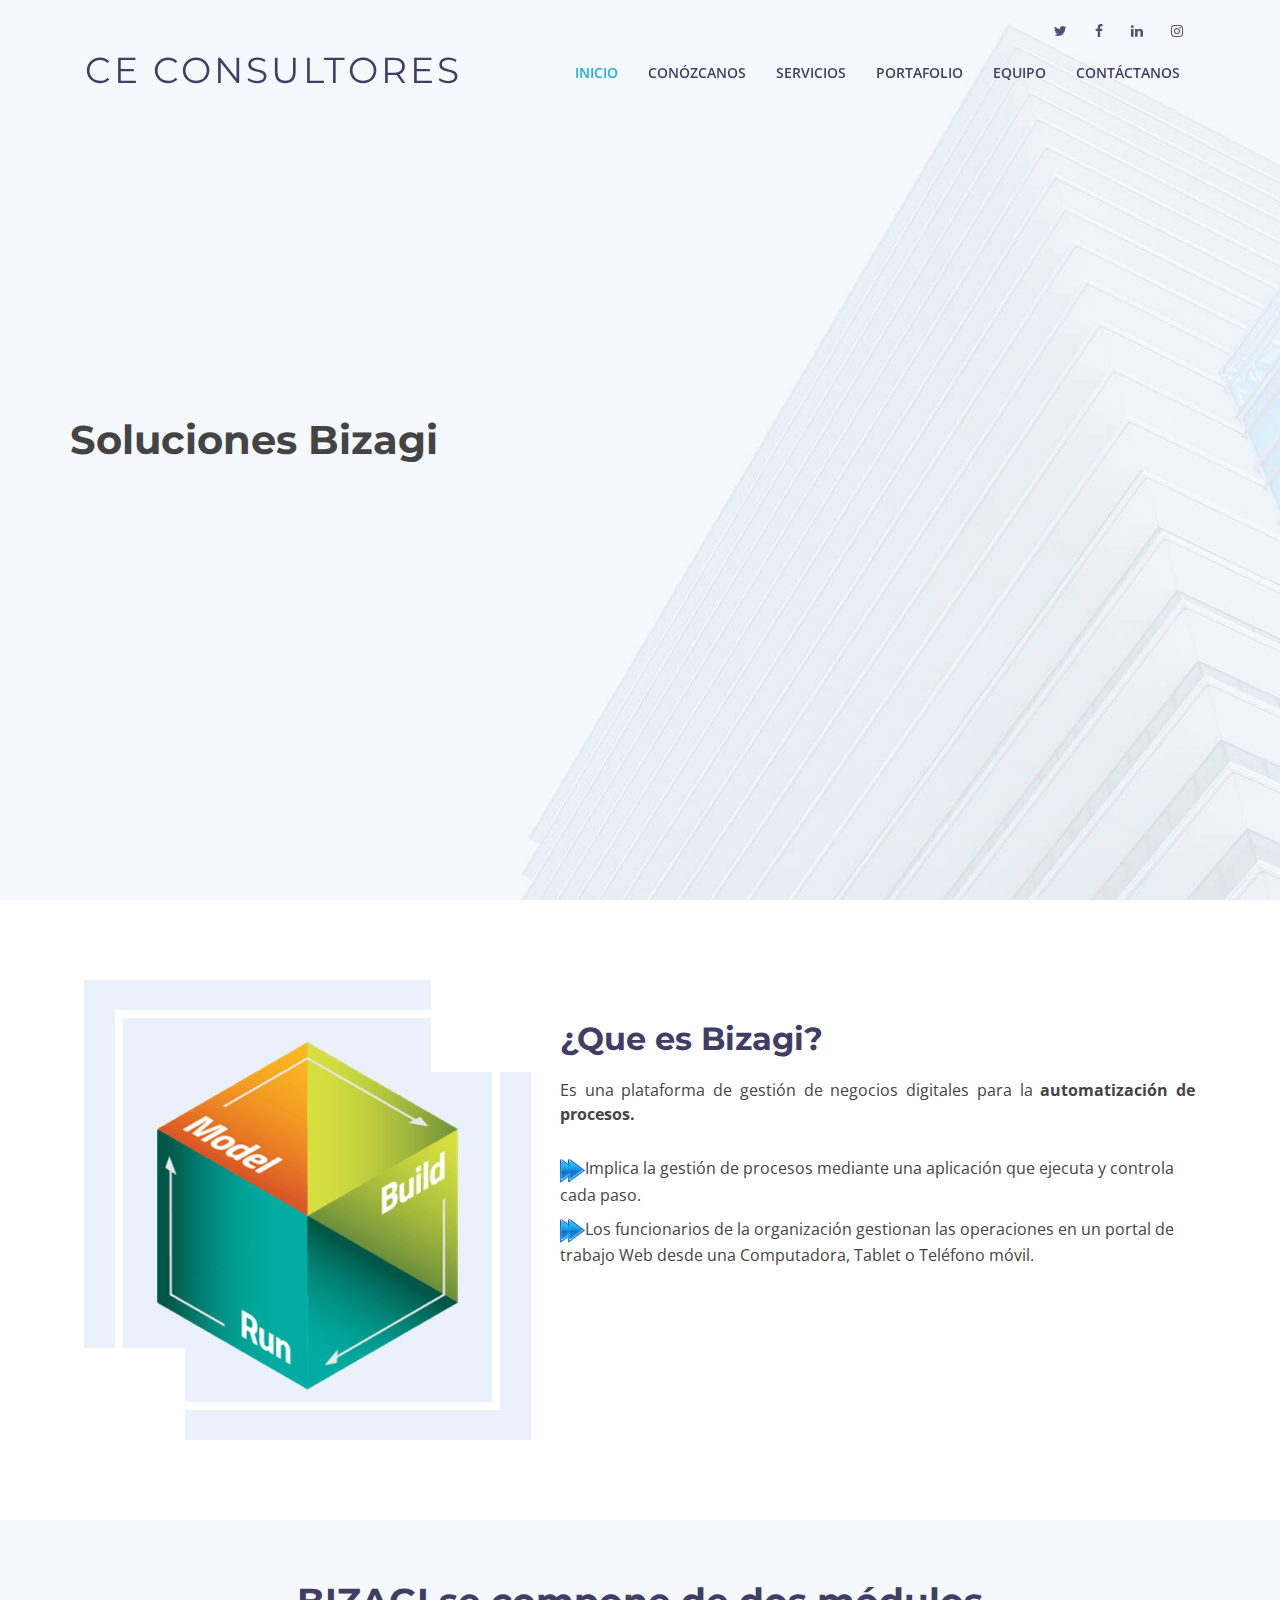
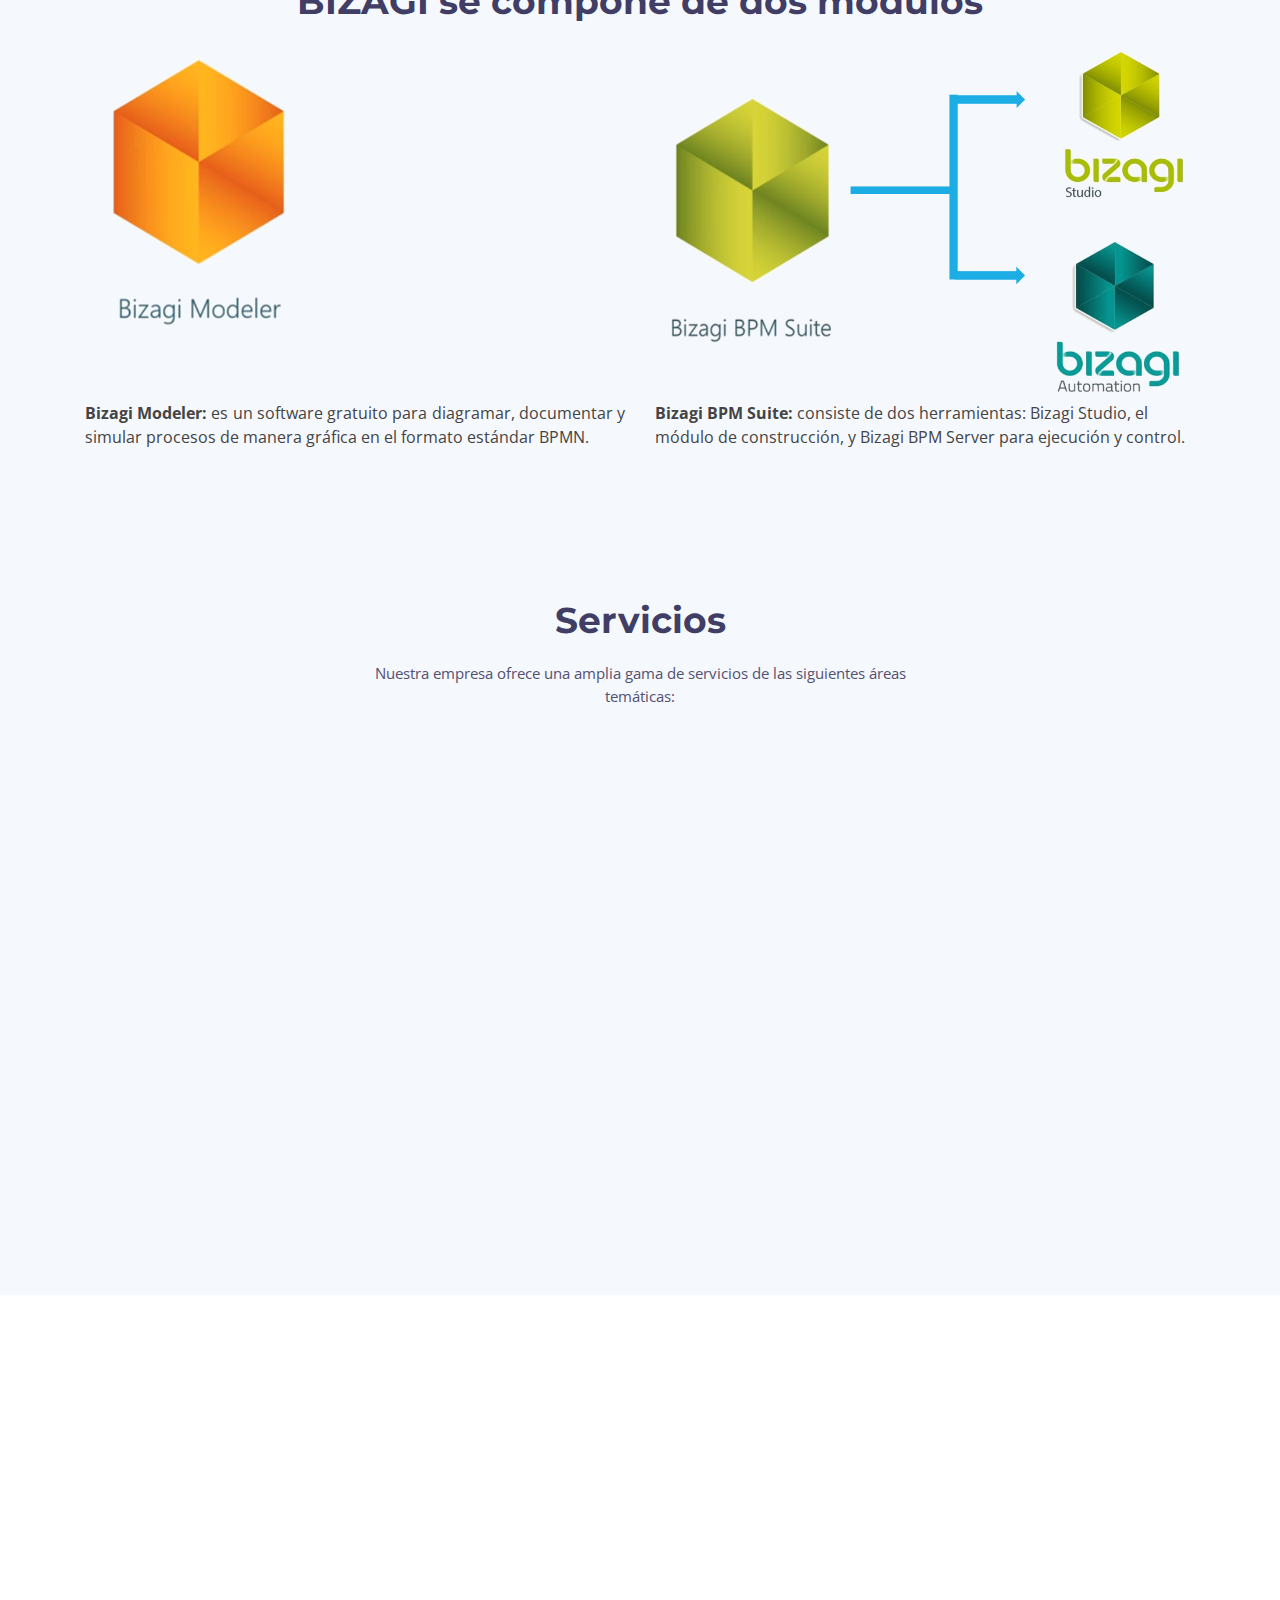
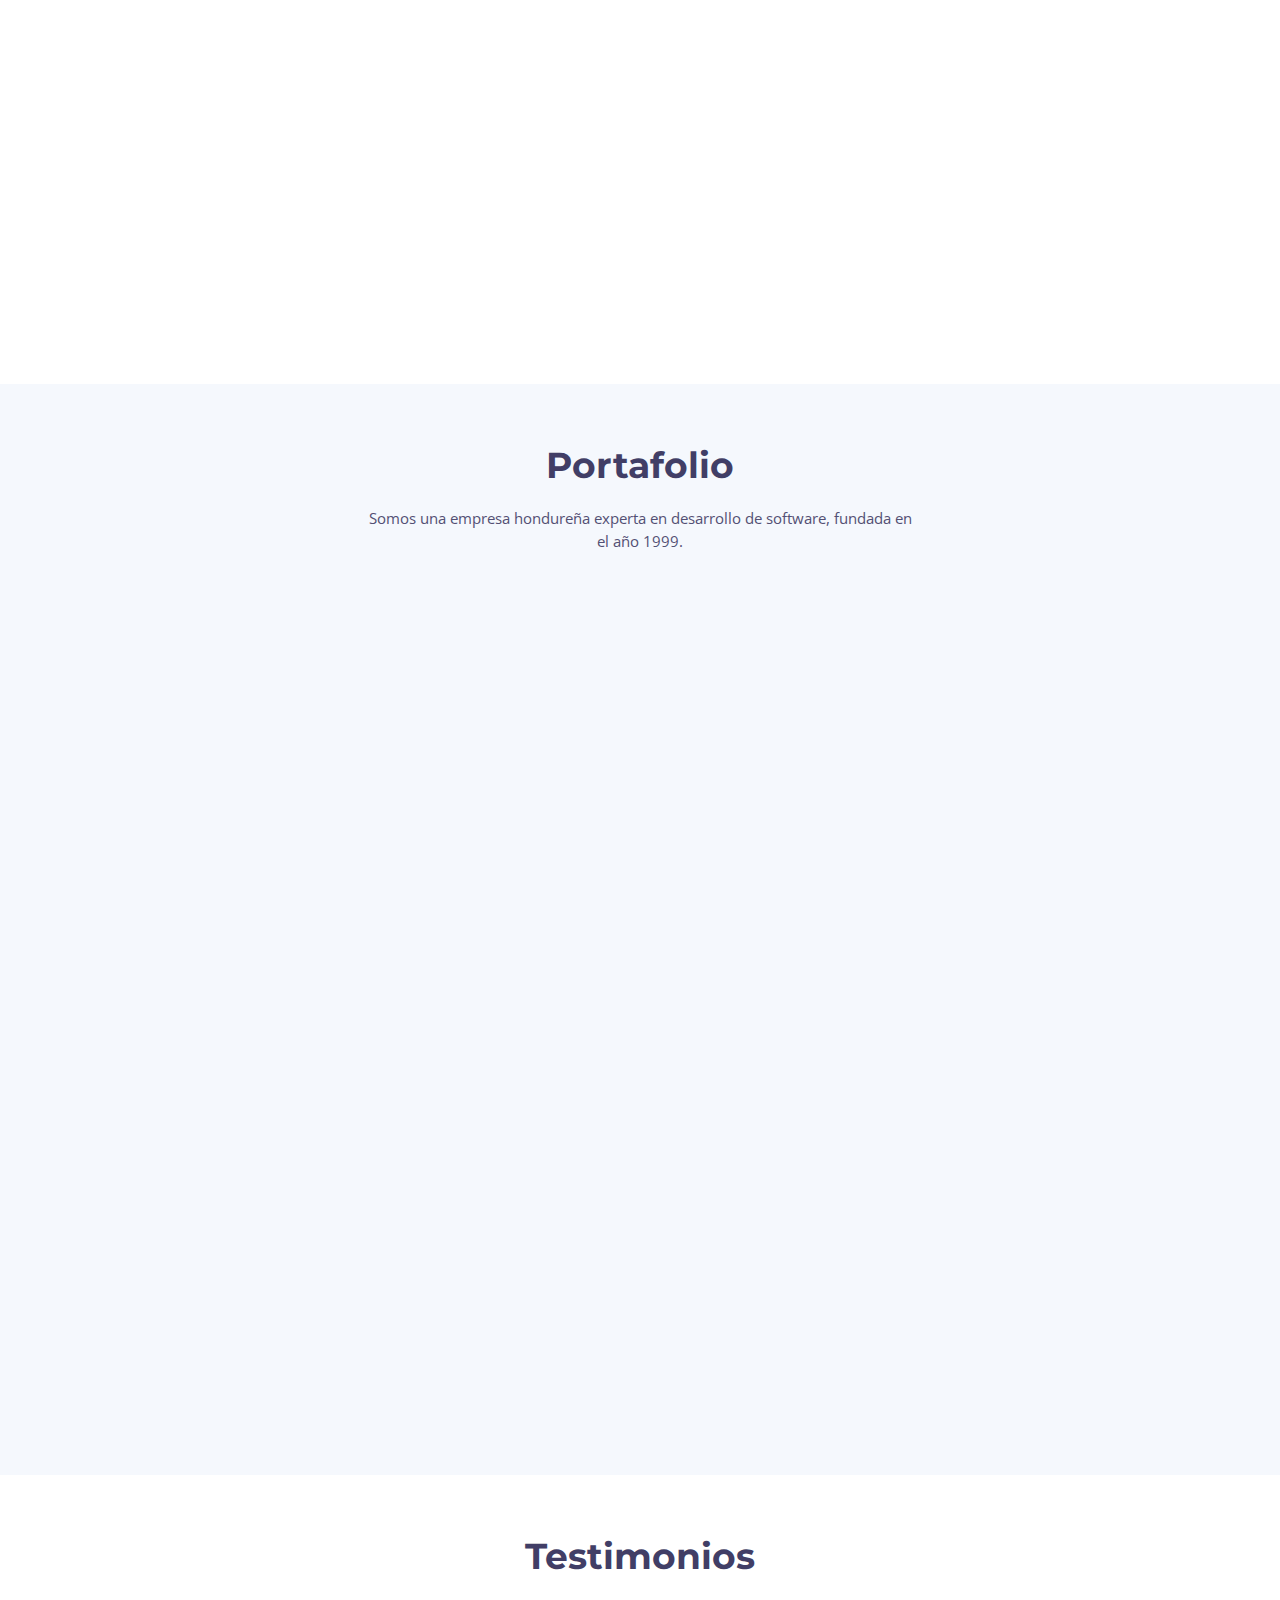
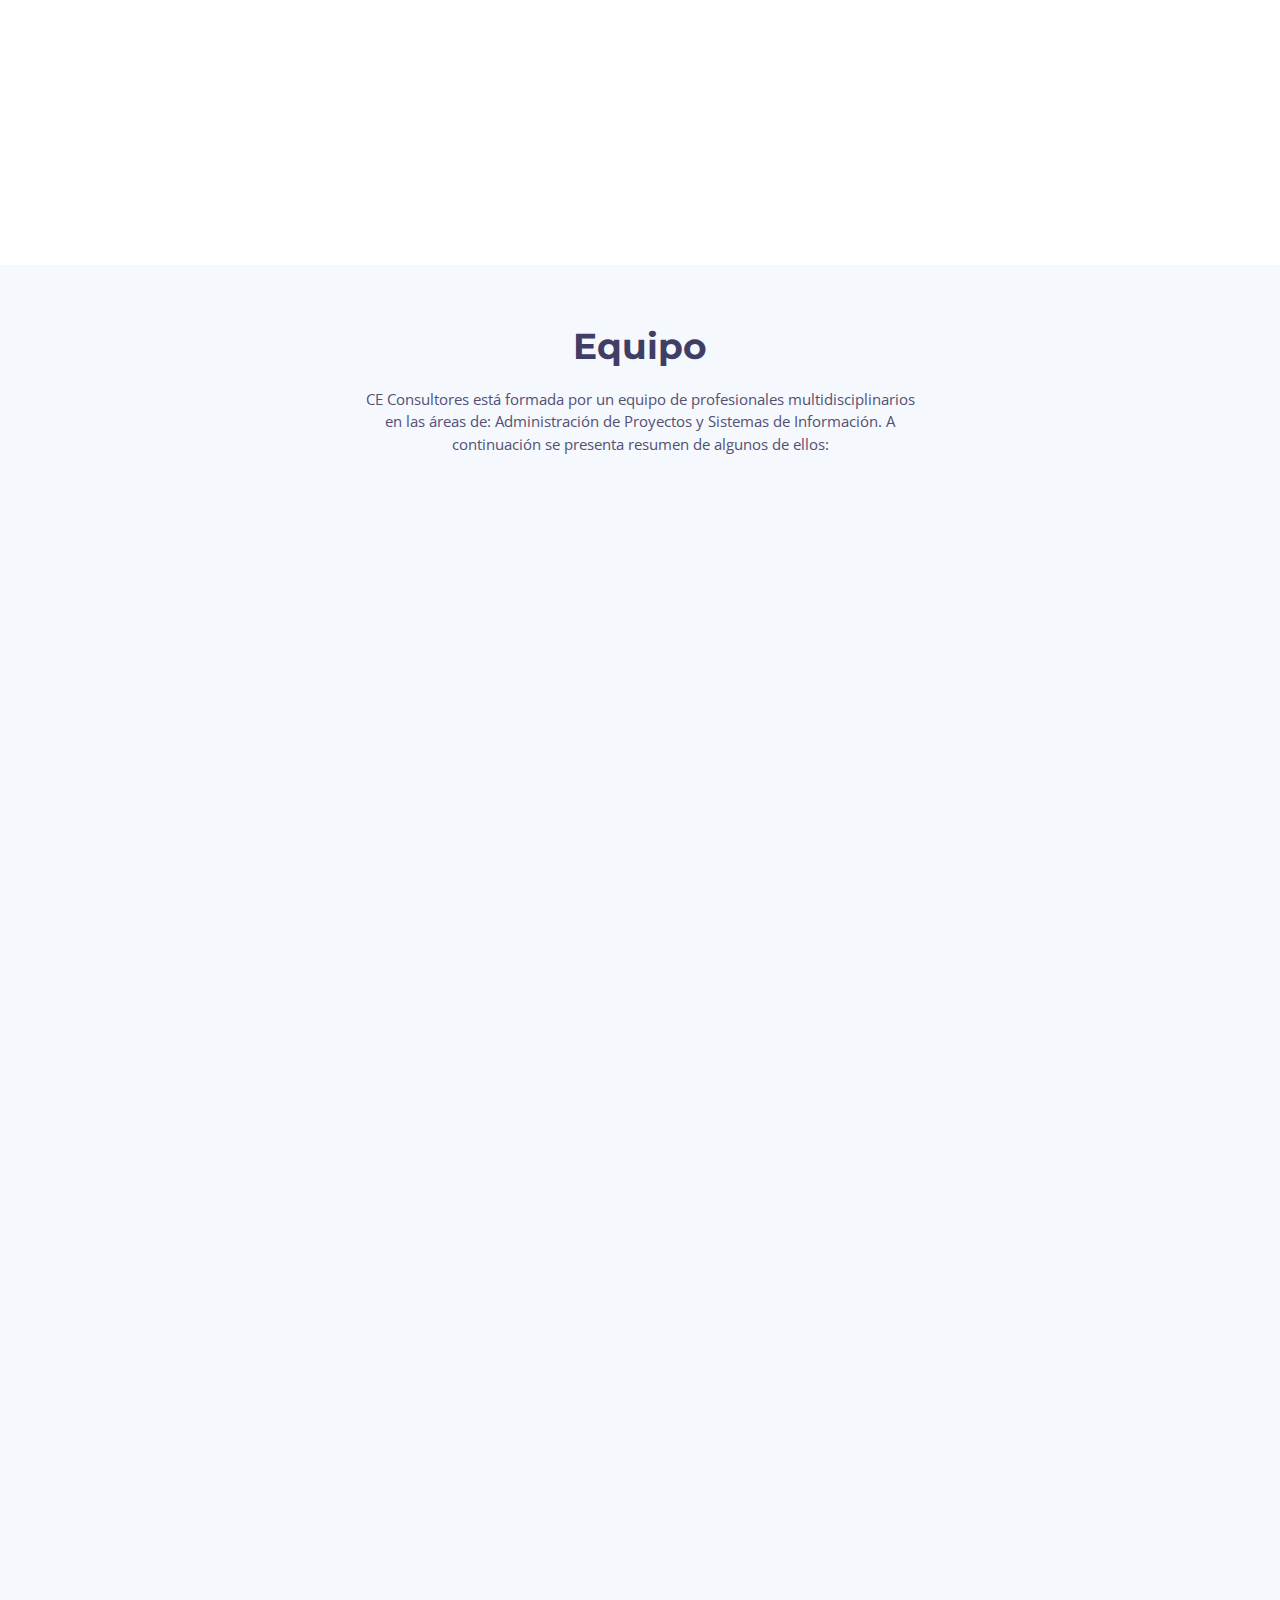
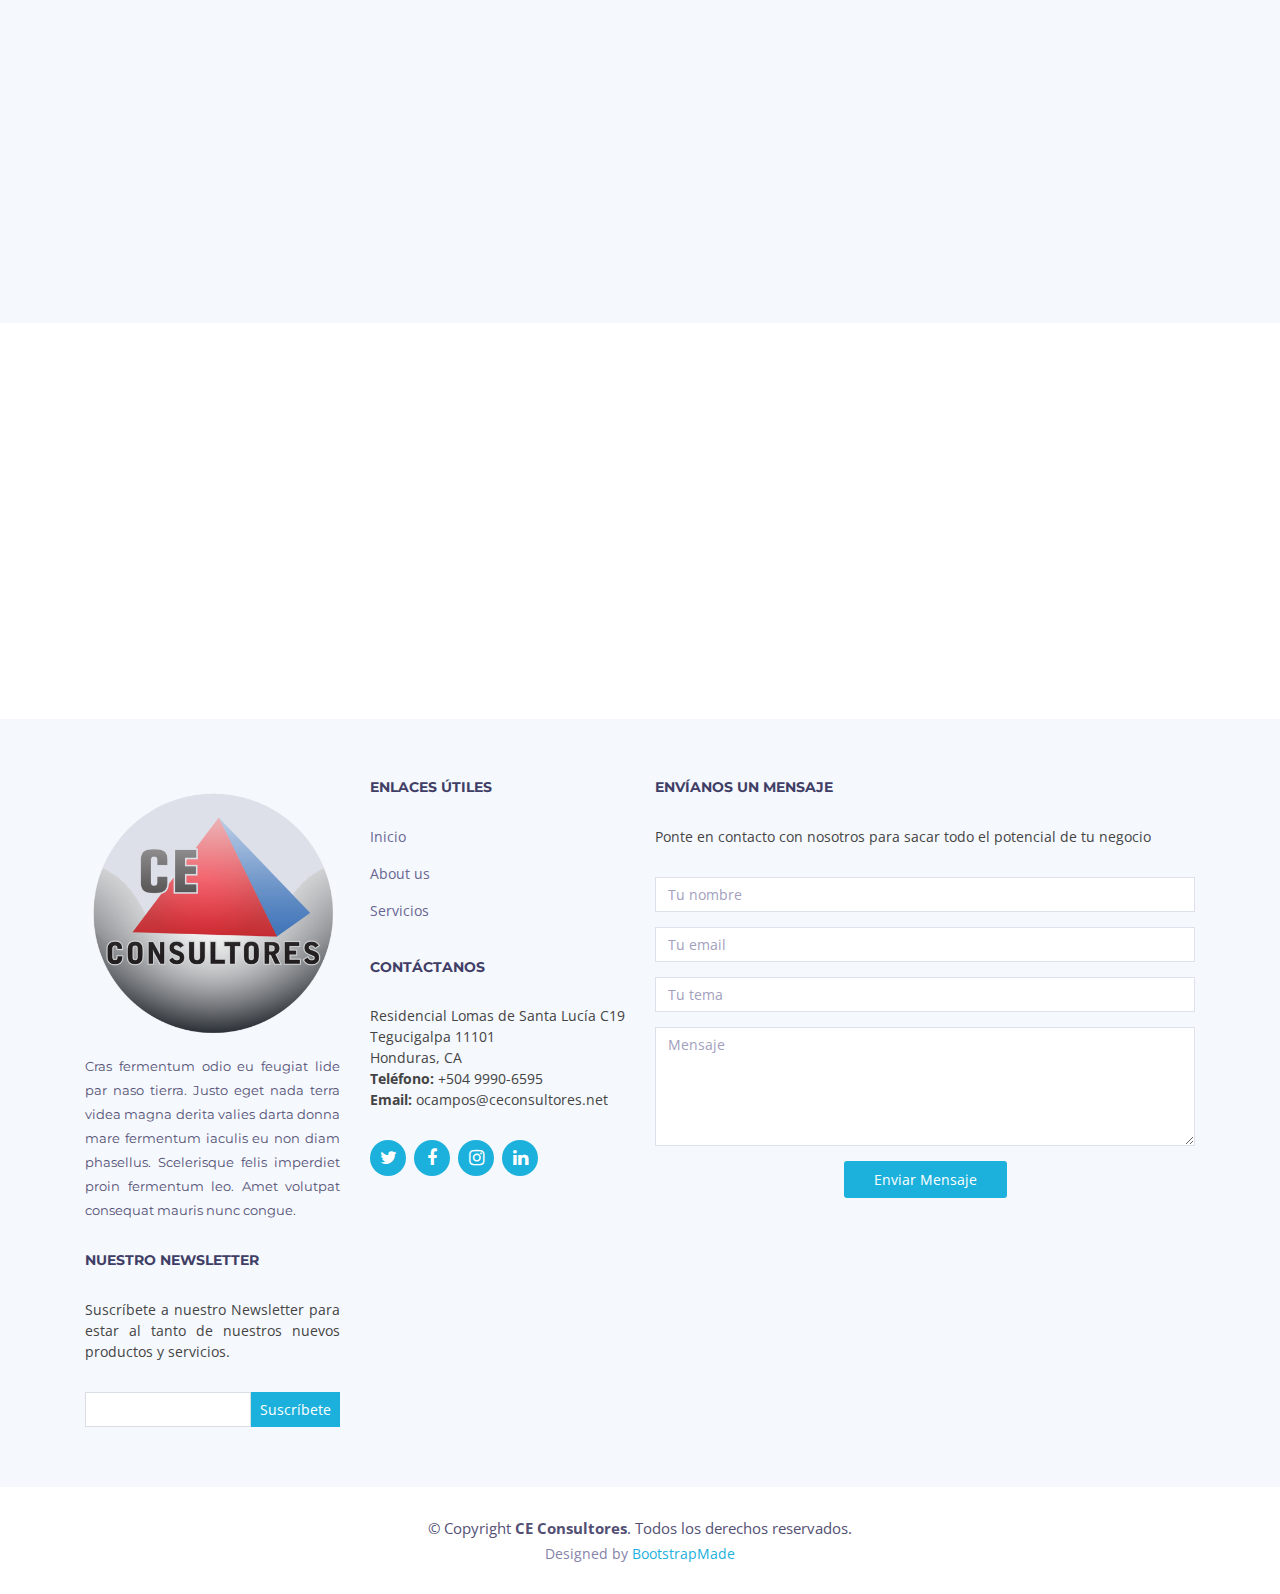
==== Sections/soluciones-bizagi.html @ ce53cbeb "Added: - Bizagi services. - Still under testing, just commited in order to test it in ftp." ====
﻿<!DOCTYPE html>
<html lang="en">
<head>
  <meta charset="utf-8">
  <title>CE Consultores</title>
  <meta content="width=device-width, initial-scale=1.0" name="viewport">
  <meta content="" name="keywords">
  <meta content="" name="description">

  <!-- Favicons -->
  <link href="../img/favicon.ico" rel="icon">

  <!-- Google Fonts -->
  <link href="https://fonts.googleapis.com/css?family=Open+Sans:300,300i,400,400i,500,600,700,700i|Montserrat:300,400,500,600,700" rel="stylesheet">

  <!-- Bootstrap CSS File -->
  <link href="../lib/bootstrap/css/bootstrap.min.css" rel="stylesheet">

  <!-- Libraries CSS Files -->
  <link href="../lib/font-awesome/css/font-awesome.min.css" rel="stylesheet">
  <link href="../lib/animate/animate.min.css" rel="stylesheet">
  <link href="../lib/ionicons/css/ionicons.min.css" rel="stylesheet">
  <link href="../lib/owlcarousel/assets/owl.carousel.min.css" rel="stylesheet">
  <link href="../lib/lightbox/css/lightbox.min.css" rel="stylesheet">

  <!-- Main Stylesheet File -->
  <link href="../css/style.css" rel="stylesheet">

  <!-- =======================================================
    Theme Name: Rapid
    Theme URL: https://bootstrapmade.com/rapid-multipurpose-bootstrap-business-template/
    Author: BootstrapMade.com
    License: https://bootstrapmade.com/license/
  ======================================================= -->
</head>

<body>
    <!--==========================
    Header
    ============================-->
    <header id="header">

        <div id="topbar">
            <div class="container">
                <div class="social-links">
                    <a href="#" class="twitter"><i class="fa fa-twitter"></i></a>
                    <a href="#" class="facebook"><i class="fa fa-facebook"></i></a>
                    <a href="#" class="linkedin"><i class="fa fa-linkedin"></i></a>
                    <a href="#" class="instagram"><i class="fa fa-instagram"></i></a>
                </div>
            </div>
        </div>

        <div class="container">

            <div class="logo float-left">

                <!-- Uncomment below if you prefer to use an image logo -->
                <h1 class="text-light"><a href="#intro" class="scrollto"><span>CE Consultores</span></a></h1>

            </div>

            <nav class="main-nav float-right d-none d-lg-block">
                <ul>
                    <li class="active"><a href="#intro">Inicio</a></li>
                    <li><a href="#about">Conózcanos</a></li>
                    <li><a href="#services">Servicios</a></li>
                    <li><a href="#portfolio">Portafolio</a></li>
                    <li><a href="#team">Equipo</a></li>
                    <li><a href="#footer">Contáctanos</a></li>
                </ul>
            </nav><!-- .main-nav -->

        </div>
    </header><!-- #header -->

    <!--==========================
      Intro Section
    ============================-->
    <section id="intro" class="clearfix">
        <div class="container d-flex h-100">
            
            <div class="row justify-content-center align-self-center">
                <h1><b>Soluciones Bizagi</b></h1>
            </div>

        </div>
    </section><!--#intro--> 

    <main id="main">

        <!--==========================
      introduction Section
    ============================-->

        <section id="about">

            <div class="container">
                <div class="row">

                    <div class="col-lg-5 col-md-6">
                        <div class="about-img">
                            <img src="../img/portfolio/logo_Bizagi.png" alt="Logo Bizagi">
                        </div>
                    </div>
                    <!--Brief Description of Bizagi Solutions.-->
                    <div class="col-lg-7 col-md-6">
                        <div class="about-content">
                            <h2>¿Que es Bizagi?</h2>
                            <p>
                                Es una plataforma de gestión de negocios digitales para la <b>automatización de procesos.</b>
                                <ul>
                                    <li><img src="../img/bullet.png" alt="Bullet">Implica la gestión de procesos mediante una aplicación que ejecuta y controla cada paso.</li>
                                    <li>
                                        <img src="../img/bullet.png" alt="Bullet">Los funcionarios de la organización gestionan las operaciones en un portal de trabajo Web desde una Computadora, Tablet o Teléfono móvil.
                                    </li>
                                </ul>
                            </p>
                        </div>
                    </div>
                </div>
            </div>

        </section><!-- #about -->

        <!--==========================
      Portfolio Section
    ============================-->
        <section id="portfolio" class="section-bg">
            <div class="container">
                <div class="section-header">
                    <h3>BIZAGI se compone de dos módulos </h3>
                </div>

                <!-- Row 1 -->
                <div class="row">
                    <!--Bizagi Modeler-->
                    <div class="col-md-6">
                        <img src="../img/bizagi/bizagi_modules_1.png" class="img-fluid" alt="Logo Bizagi Modeler">
                    </div>
                    <!--Bizagi BPM Suite-->
                    <div class="col-md-6">
                        <img src="../img/bizagi/bizagi_modules_2.png" class="img-fluid" alt="Logo Bizagi BPM Suite">
                    </div>
                </div>

                <!-- Row 2 -->
                <div class="row">
                    <!--Bizagi Modeler-->
                    <div class="col-md-6 about-content">
                        <p>
                            <b>Bizagi Modeler:</b> es un software gratuito para diagramar, documentar y simular procesos de manera gráfica en el formato estándar BPMN.
                        </p>
                    </div>
                    <!--Bizagi BPM Suite-->
                    <div class="col-md-6 about-content">
                        <b>Bizagi BPM Suite:</b> consiste de dos herramientas: Bizagi Studio, el módulo de construcción, y Bizagi BPM Server para ejecución y control.
                    </div>
                </div>



                <!--<div class="col-sm-4">
                <h3>Column 3</h3>
                <p>Lorem ipsum dolor sit amet, consectetur adipisicing elit...</p>
                <p>Ut enim ad minim veniam, quis nostrud exercitation ullamco laboris...</p>
            </div>-->
                <!--Column 1
            <div class="col-lg-3 wow fadeInUp">
                <div class="member">
                    <img src="../img/bizagi/bizagi_modules_1.png" class="img-fluid" alt="Logo Bizagi Modeler">
                    <p>
                        <b>Bizagi Modeler:</b> es un software gratuito para diagramar, documentar y simular procesos de manera gráfica en el formato estándar BPMN.
                    </p>
                </div>
            </div>

             Column 2
            <div class="col-lg-3 wow fadeInUp">
                <div class="member">
                    <img src="../img/bizagi/bizagi_modules_2.png" class="img-fluid" alt="Logo Bizagi BPM Suite">
                    <p>
                        <b>Bizagi BPM Suite:</b> consiste de dos herramientas: Bizagi Studio, el módulo de construcción, y Bizagi BPM Server para ejecución y control.
                    </p>
                </div>
            </div>-->

            </div>
        </section>
        <!-- #portfolio -->
        <!--==========================
      Bizagi Modules
    ============================-->
        <!--==========================
      Services Section
    ============================-->
        <section id="services" class="section-bg">
            <div class="container">

                <header class="section-header">
                    <h3>Servicios</h3>
                    <p>Nuestra empresa ofrece una amplia gama de servicios de las siguientes áreas temáticas:</p>
                </header>

                <div class="row">

                    <div class="col-md-6 col-lg-4 wow bounceInUp" data-wow-duration="1.4s">
                        <div class="box">
                            <div class="icon" style="background: #fceef3;"><i class="ion-ios-analytics-outline" style="color: #ff689b;"></i></div>
                            <h4 class="title"><a href="">Planificación y diseño de proyectos.</a></h4>
                            <!-- <p class="description"></p> -->
                        </div>
                    </div>
                    <div class="col-md-6 col-lg-4 wow bounceInUp" data-wow-duration="1.4s">
                        <div class="box">
                            <div class="icon" style="background: #fff0da;"><i class="ion-ios-bookmarks-outline" style="color: #e98e06;"></i></div>
                            <h4 class="title"><a href="">Monitoreo y Evaluación de proyectos.</a></h4>
                            <!-- <p class="description"></p> -->
                        </div>
                    </div>

                    <div class="col-md-6 col-lg-4 wow bounceInUp" data-wow-delay="0.1s" data-wow-duration="1.4s">
                        <div class="box">
                            <div class="icon" style="background: #e6fdfc;"><i class="ion-ios-paper-outline" style="color: #3fcdc7;"></i></div>
                            <h4 class="title"><a href="">Análisis Institucional y Organizacional.</a></h4>
                            <!-- <p class="description"></p> -->
                        </div>
                    </div>
                    <div class="col-md-6 col-lg-4 wow bounceInUp" data-wow-delay="0.1s" data-wow-duration="1.4s">
                        <div class="box">
                            <div class="icon" style="background: #eafde7;"><i class="ion-ios-speedometer-outline" style="color:#41cf2e;"></i></div>
                            <h4 class="title"><a href="">Desarrollo de Aplicaciones Informáticas.</a></h4>
                            <!-- <p class="description"></p> -->
                        </div>
                    </div>

                    <div class="col-md-6 col-lg-4 wow bounceInUp" data-wow-delay="0.2s" data-wow-duration="1.4s">
                        <div class="box">
                            <div class="icon" style="background: #e1eeff;"><i class="ion-ios-world-outline" style="color: #2282ff;"></i></div>
                            <h4 class="title"><a href="">Auditoria de Sistemas de Información.</a></h4>
                            <!-- <p class="description"></p> -->
                        </div>
                    </div>
                    <div class="col-md-6 col-lg-4 wow bounceInUp" data-wow-delay="0.2s" data-wow-duration="1.4s">
                        <div class="box">
                            <div class="icon" style="background: #ecebff;"><i class="ion-ios-clock-outline" style="color: #8660fe;"></i></div>
                            <h4 class="title"><a href="">Automatización y Optimización de Procesos Institucionales</a></h4>
                            <!-- <p class="description"></p> -->
                        </div>
                    </div>

                </div>

            </div>
        </section><!-- #services -->
        <!--==========================
      Why Us Section
    ============================-->
        <section id="why-us" class="wow fadeIn">
            <div class="container-fluid">

                <header class="section-header">
                    <h3>¿Por qué elegirnos?</h3>
                </header>

                <div class="row">

                    <div class="col-lg-6">
                        <div class="why-us-img">
                            <img src="../img/why-us.jpg" alt="" class="img-fluid">
                        </div>
                    </div>

                    <div class="col-lg-6">
                        <div class="why-us-content">
                            <div class="features wow bounceInUp clearfix">
                                <i class="fa fa-diamond" style="color: #f058dc;"></i>
                                <h4>Misión</h4>
                                <p>
                                    Contribuir a que nuestros clientes administren eficiente y eficazmente sus organizaciones, basados en la planeación, el control interno,
                                    el conocimiento de la organización, la experiencia y tecnología apropiada, que le permitan la toma de decisiones.
                                </p>

                                <p>Desarrollar un ambiente de trabajo en donde el personal pueda crear, aprender, crecer y sentirse importante en la organización.</p>

                                <p>Crear una empresa con bases firmes que optimice la inversión de los accionistas.</p>
                            </div>

                            <div class="features wow bounceInUp clearfix">
                                <i class="fa fa-object-group" style="color: #ffb774;"></i>
                                <h4>Visión</h4>
                                <p>Ser una firma consultoría reconocida nacional e internacionalmente, en constante investigación, manejada eficientemente y un modelo y líder en la prestación de servicios de apoyo a las organizaciones del sector público y privado.</p>
                            </div>

                        </div>

                    </div>

                </div>

            </div>

        </section>

        <!--==========================
      Portfolio Section
    ============================-->
        <section id="portfolio" class="section-bg">
            <div class="container">
                <div class="section-header">
                    <h3>Portafolio</h3>
                    <p>
                        Somos una empresa hondureña experta en desarrollo de software, fundada en el año 1999.
                    </p>
                </div>

                <!-- Row 1 -->
                <div class="row">

                    <!-- Column 1 -->
                    <div class="col-lg-3 col-md-6 wow fadeInUp">
                        <div class="member">
                            <img src="../img/portfolio/logo_MPP.png" class="img-fluid" alt="Logo MPP">
                        </div>
                    </div>

                    <!-- Column 2 -->
                    <div class="col-lg-9 col-md-6 wow fadeInUp">
                        <p>
                            <b>Manejo de Programas y Proyectos - PMI</b>
                        </p>
                    </div>

                </div>

                <!-- Row 2 -->
                <div class="row">

                    <!-- Column 1 -->
                    <div class="col-lg-3 col-md-6 wow fadeInUp">
                        <div class="member">
                            <img src="../img/portfolio/logo_MCM.png" class="img-fluid" alt="Logo MCM">
                        </div>
                    </div>

                    <!-- Column 2 -->
                    <div class="col-lg-9 col-md-6 wow fadeInUp">
                        <p>
                            <b>Manejo Consultorios Médicos</b>
                        </p>
                    </div>

                </div>

                <!-- Row 3 -->
                <div class="row">

                    <!-- Column 1 -->
                    <div class="col-lg-3 col-md-6 wow fadeInUp">
                        <div class="member">
                            <img src="../img/portfolio/logo_SIPCI.png" class="img-fluid" alt="Logo SIPCI">
                        </div>
                    </div>

                    <!-- Column 2 -->
                    <div class="col-lg-9 col-md-6 wow fadeInUp">
                        <p>
                            <b>Sistema de Participación Ciudana</b>
                        </p>
                    </div>

                </div>

                <!-- Row 4 -->
                <div class="row">

                    <!-- Column 1 -->
                    <div class="col-lg-3 col-md-6 wow fadeInUp">
                        <div class="member">
                            <img src="../img/portfolio/logo_Bizagi.png" class="img-fluid" alt="Logo Bizagi">
                        </div>
                    </div>

                    <!-- Column 2 -->
                    <div class="col-lg-9 col-md-6 wow fadeInUp">
                        <p>
                            <b>Soluciones Bizagi</b>
                        </p>
                        <!--Brief Description of Bizagi Solutions.-->
                        <p>
                            <ul>
                                <li>
                                    Implica la gestión de procesos mediante una aplicación que ejecuta y controla cada paso.
                                </li>
                                <li>
                                    Los funcionarios de la organización gestionan las operaciones en un portal de trabajo Web desde:
                                    <ul>
                                        <li>
                                            Computadora.
                                        </li>
                                        <li>
                                            Tablet.
                                        </li>
                                        <li>
                                            Teléfono móvil.
                                        </li>
                                    </ul>
                                </li>
                            </ul>
                        </p>
                        <a href="../Sections/soluciones-bizagi.html">Conocer más</a>
                    </div>

                </div>

            </div>
        </section>
        <!-- #portfolio -->
        <!--==========================
      Clients Section
    ============================-->
        <section id="testimonials">
            <div class="container">

                <header class="section-header">
                    <h3>Testimonios</h3>
                </header>

                <div class="row justify-content-center">
                    <div class="col-lg-8">

                        <div class="owl-carousel testimonials-carousel wow fadeInUp">

                            <div class="testimonial-item">
                                <img src="../img/testimonial-1.jpg" class="testimonial-img" alt="">
                                <h3>Saul Goodman</h3>
                                <h4>Ceo &amp; Founder</h4>
                                <p>
                                    Proin iaculis purus consequat sem cure digni ssim donec porttitora entum suscipit rhoncus. Accusantium quam, ultricies eget id, aliquam eget nibh et. Maecen aliquam, risus at semper.
                                </p>
                            </div>

                            <div class="testimonial-item">
                                <img src="../img/testimonial-2.jpg" class="testimonial-img" alt="">
                                <h3>Sara Wilsson</h3>
                                <h4>Designer</h4>
                                <p>
                                    Export tempor illum tamen malis malis eram quae irure esse labore quem cillum quid cillum eram malis quorum velit fore eram velit sunt aliqua noster fugiat irure amet legam anim culpa.
                                </p>
                            </div>

                            <div class="testimonial-item">
                                <img src="../img/testimonial-3.jpg" class="testimonial-img" alt="">
                                <h3>Jena Karlis</h3>
                                <h4>Store Owner</h4>
                                <p>
                                    Enim nisi quem export duis labore cillum quae magna enim sint quorum nulla quem veniam duis minim tempor labore quem eram duis noster aute amet eram fore quis sint minim.
                                </p>
                            </div>

                            <div class="testimonial-item">
                                <img src="../img/testimonial-4.jpg" class="testimonial-img" alt="">
                                <h3>Matt Brandon</h3>
                                <h4>Freelancer</h4>
                                <p>
                                    Fugiat enim eram quae cillum dolore dolor amet nulla culpa multos export minim fugiat minim velit minim dolor enim duis veniam ipsum anim magna sunt elit fore quem dolore labore illum veniam.
                                </p>
                            </div>

                        </div>

                    </div>
                </div>


            </div>
        </section><!-- #testimonials -->
        <!--==========================
      Team Section
    ============================-->
        <section id="team" class="section-bg">
            <div class="container">
                <div class="section-header">
                    <h3>Equipo</h3>
                    <p>CE Consultores está formada por un equipo de profesionales multidisciplinarios  en las áreas de: Administración de Proyectos y Sistemas de Información.  A continuación se presenta resumen de algunos de ellos:</p>
                </div>

                <!-- Row 1 -->
                <div class="row">

                    <!-- Column 1 -->
                    <div class="col-lg-3 col-md-6 wow fadeInUp">
                        <div class="member">
                            <img src="../img/team/pic_otoniel_campos.jpg" class="img-fluid" alt="Foto Otoniel Campos">
                            <div class="member-info">
                                <div class="member-info-content">
                                    <h4>Ing. Otoniel Campos</h4>
                                    <span>Gerente General</span>
                                    <div class="social">
                                        <a href=""><i class="fa fa-twitter"></i></a>
                                        <a href=""><i class="fa fa-facebook"></i></a>
                                        <a href=""><i class="fa fa-google-plus"></i></a>
                                        <a href="https://www.linkedin.com/in/otoniel-campos-7645b829/" target="_blank"><i class="fa fa-linkedin"></i></a>
                                    </div>
                                </div>
                            </div>
                        </div>
                    </div>

                    <!-- Column 2 -->
                    <div class="col-lg-9 col-md-6 wow fadeInUp">
                        <p>Ingeniero en Computación y Master en Administración de Empresas, con más de 20 años de experiencia en desarrollo de herramientas informáticas y consultor en temas de planificación, monitoreo y evaluación de proyectos. Es socio fundador (1999) de la firma CE Consultores en la cual ha dirigido consultorías en las áreas de su especialización, en instituciones como el Banco Interamericano de Desarrollo (BID), Banco Mundial (BM),Agencia Internacional de Energía Atómica (AIEA) y secretarías de estado de diferentes países de Latinoamérica. Actualmente, dirige el desarrollo de MPP©, herramienta informática especializada en el manejo y gestión de programas y proyectos, utilizando como base la gestión por resultados.</p>
                    </div>

                </div>

                <!-- Row 2 -->
                <div class="row">

                    <!-- Column 1 -->
                    <div class="col-lg-3 col-md-6 wow fadeInUp" data-wow-delay="0.1s">
                        <div class="member">
                            <img src="../img/no-pic.png" class="img-fluid" alt="Foto José Orlando Escobar">
                            <div class="member-info">
                                <div class="member-info-content">
                                    <h4>José Orlando Escobar</h4>
                                    <span>Programador Senior</span>
                                    <div class="social">
                                        <a href=""><i class="fa fa-twitter"></i></a>
                                        <a href=""><i class="fa fa-facebook"></i></a>
                                        <a href=""><i class="fa fa-google-plus"></i></a>
                                        <a href=""><i class="fa fa-linkedin"></i></a>
                                    </div>
                                </div>
                            </div>
                        </div>
                    </div>

                    <!-- Column 2 -->
                    <div class="col-lg-9 col-md-6 wow fadeInUp">
                        <p>Pasante universitario (90% completado) de la carrera de Ingeniería en Ciencias de la Computación en la Universidad Católica de Honduras. Tiene conocimientos en herramientas de construcción de software tales como: Visual C/C++, Visual Basic .NET y GeNexus 8.0, así como en el manejo y administración de bases de datos en SQL Server y Microsoft Access. Actualmente es el responsable del desarrollo de la aplicación MPP (Management for Programs and Projects), SIPMEP (Sistema Integrado de Planificación, Monitoreo y Evaluación de Proyectos) y SMO (Sistema de Monitoreo Operativo).</p>
                    </div>

                </div>

                <!-- Row 3 -->
                <div class="row">

                    <!-- Column 1 -->
                    <div class="col-lg-3 col-md-6 wow fadeInUp" data-wow-delay="0.2s">
                        <div class="member">
                            <img src="../img/no-pic.png" class="img-fluid" alt="Foto Miguel Ángel Calderón">
                            <div class="member-info">
                                <div class="member-info-content">
                                    <h4>Miguel Ángel Calderón</h4>
                                    <span>Programador Lead Aplicaciones Web</span>
                                    <div class="social">
                                        <a href=""><i class="fa fa-twitter"></i></a>
                                        <a href=""><i class="fa fa-facebook"></i></a>
                                        <a href=""><i class="fa fa-google-plus"></i></a>
                                        <a href=""><i class="fa fa-linkedin"></i></a>
                                    </div>
                                </div>
                            </div>
                        </div>
                    </div>

                    <!-- Column 2 -->
                    <div class="col-lg-9 col-md-6 wow fadeInUp">
                        <p>Especialista en el desarrollo de software utilizando herramientas orientadas a objetos MS Visual Basic (V6.0 y v.NET) y JAVA para diferentes plataformas de hardware. Tiene amplia experiencia en las bases de datos MS SQL Server y MS Access. Ha desarrollado una variada y extensa cantidad de aplicaciones administrativas para agilizar procesos y también técnicas para aumentar la productividad en la programación. Actualmente es el responsable del desarrollo de la aplicación MPP (Management for Programs and Projects) y MCM (Manejador de Consultorios Médicos).</p>
                    </div>

                </div>

                <!-- Row 4 -->
                <div class="row">

                    <!-- Column 1 -->
                    <div class="col-lg-3 col-md-6 wow fadeInUp" data-wow-delay="0.1s">
                        <div class="member">
                            <img src="../img/team/pic_otoniel_jose.jpg" class="img-fluid" alt="Foto Otoniel José Campos">
                            <div class="member-info">
                                <div class="member-info-content">
                                    <h4>Otoniel José Campos</h4>
                                    <span>Programador Senior</span>
                                    <div class="social">
                                        <a href="https://twitter.com/blackHawkDown16" target="_blank"><i class="fa fa-twitter"></i></a>
                                        <a href="https://www.facebook.com/otto.campos.104" target="_blank"><i class="fa fa-facebook"></i></a>
                                        <a href="" target="_blank"><i class="fa fa-google-plus"></i></a>
                                        <a href="https://www.linkedin.com/in/otoniel-jos%C3%A9-campos-escobar-041a5496/" target="_blank"><i class="fa fa-linkedin"></i></a>
                                    </div>
                                </div>
                            </div>
                        </div>
                    </div>

                    <!-- Column 2 -->
                    <div class="col-lg-9 col-md-6 wow fadeInUp">
                        <p>Ingeniero en Computación. Tiene conocimientos en herramientas de construcción de software tales como: Visual C/C++, Visual Basic .NET y GeNexus 8.0, así como en el manejo y administración de bases de datos en SQL Server y Microsoft Access. Actualmente es el responsable del desarrollo de la aplicación MPP (Management for Programs and Projects), SIPMEP (Sistema Integrado de Planificación, Monitoreo y Evaluación de Proyectos) y SMO (Sistema de Monitoreo Operativo).</p>
                    </div>

                </div>

            </div>
        </section><!-- #team -->
        <!--==========================
      Clients Section
    ============================-->
        <section id="clients" class="wow fadeInUp">
            <div class="container">

                <header class="section-header">
                    <h3>Nuestro Clientes</h3>
                </header>

                <div class="owl-carousel clients-carousel">
                    <img src="../img/clients/logo_Banco_Mundial.png" alt="Logo Banco Mundial">
                    <img src="../img/clients/logo_BID.png" alt="Logo BID">
                    <img src="../img/clients/logo_FAO.png" alt="Logo FAO">
                    <img src="../img/clients/logo_GIZ.png" alt="Logo GIZ">
                    <img src="../img/clients/logo_IAEA.png" alt="Logo IAEA">
                    <img src="../img/clients/logo_IUCN.png" alt="Logo IUCN">
                </div>

            </div>
        </section><!-- #clients -->
        <!--==========================
      Footer
    ============================-->
        <footer id="footer" class="section-bg">
            <div class="footer-top">
                <div class="container">

                    <div class="row">

                        <div class="col-lg-6">

                            <div class="row">

                                <div class="col-sm-6">

                                    <div class="footer-info">
                                        <!-- <h3>CE Consultores</h3> -->
                                        <img id="ce-logo" src="../img/logo2.png" alt="" class="img-fluid">
                                        <p>Cras fermentum odio eu feugiat lide par naso tierra. Justo eget nada terra videa magna derita valies darta donna mare fermentum iaculis eu non diam phasellus. Scelerisque felis imperdiet proin fermentum leo. Amet volutpat consequat mauris nunc congue.</p>
                                    </div>

                                    <div class="footer-newsletter">
                                        <h4>Nuestro Newsletter</h4>
                                        <p>Suscríbete a nuestro Newsletter para estar al tanto de nuestros nuevos productos y servicios.</p>
                                        <form action="" method="post">
                                            <input type="email" name="email"><input type="submit" value="Suscríbete">
                                        </form>
                                    </div>

                                </div>

                                <div class="col-sm-6">
                                    <div class="footer-links">
                                        <h4>Enlaces Útiles</h4>
                                        <ul>
                                            <li><a href="#">Inicio</a></li>
                                            <li><a href="#">About us</a></li>
                                            <li><a href="#">Servicios</a></li>
                                        </ul>
                                    </div>

                                    <div class="footer-links">
                                        <h4>Contáctanos</h4>
                                        <p>
                                            Residencial Lomas de Santa Lucía C19<br>
                                            Tegucigalpa 11101<br>
                                            Honduras, CA<br>
                                            <strong>Teléfono:</strong> +504 9990-6595<br>
                                            <strong>Email:</strong> ocampos@ceconsultores.net<br>
                                        </p>
                                    </div>

                                    <div class="social-links">
                                        <a href="#" class="twitter"><i class="fa fa-twitter"></i></a>
                                        <a href="#" class="facebook"><i class="fa fa-facebook"></i></a>
                                        <a href="#" class="instagram"><i class="fa fa-instagram"></i></a>
                                        <a href="#" class="linkedin"><i class="fa fa-linkedin"></i></a>
                                    </div>

                                </div>

                            </div>

                        </div>

                        <div class="col-lg-6">

                            <div class="form">

                                <h4>Envíanos un mensaje</h4>
                                <p>Ponte en contacto con nosotros para sacar todo el potencial de tu negocio</p>
                                <form action="" method="post" role="form" class="contactForm">
                                    <div class="form-group">
                                        <input type="text" name="name" class="form-control" id="name" placeholder="Tu nombre" data-rule="minlen:4" data-msg="Porfavor escribe más de 4 caracteres para tu nombre" />
                                        <div class="validation"></div>
                                    </div>
                                    <div class="form-group">
                                        <input type="email" class="form-control" name="email" id="email" placeholder="Tu email" data-rule="email" data-msg="Porfavor introduce una cuenta de correo eléctronico válida" />
                                        <div class="validation"></div>
                                    </div>
                                    <div class="form-group">
                                        <input type="text" class="form-control" name="subject" id="subject" placeholder="Tu tema" data-rule="minlen:4" data-msg="Porfavor escribe más de 8 caracteres para tu nombre" />
                                        <div class="validation"></div>
                                    </div>
                                    <div class="form-group">
                                        <textarea class="form-control" name="message" rows="5" data-rule="required" data-msg="Escribe tus ideas aquí" placeholder="Mensaje"></textarea>
                                        <div class="validation"></div>
                                    </div>

                                    <div id="sendmessage">Tu mensaje ha sido enviado. Gracias!</div>
                                    <div id="errormessage"></div>

                                    <div class="text-center"><button type="submit" title="Send Message">Enviar Mensaje</button></div>
                                </form>
                            </div>

                        </div>



                    </div>

                </div>
            </div>

            <div class="container">
                <div class="copyright">
                    &copy; Copyright <strong>CE Consultores</strong>. Todos los derechos reservados.
                </div>
                <div class="credits">
                    <!--
                  All the links in the footer should remain intact.
                  You can delete the links only if you purchased the pro version.
                  Licensing information: https://bootstrapmade.com/license/
                  Purchase the pro version with working PHP/AJAX contact form: https://bootstrapmade.com/buy/?theme=Rapid
                -->
                    Designed by <a href="https://bootstrapmade.com/">BootstrapMade</a>
                </div>
            </div>
        </footer><!-- #footer -->

        <a href="#" class="back-to-top"><i class="fa fa-chevron-up"></i></a>
        <!-- Uncomment below i you want to use a preloader -->
        <!-- <div id="preloader"></div> -->
        <!-- JavaScript Libraries -->
        <script src="../lib/jquery/jquery.min.js"></script>
        <script src="../lib/jquery/jquery-migrate.min.js"></script>
        <script src="../lib/bootstrap/js/bootstrap.bundle.min.js"></script>
        <script src="../lib/easing/easing.min.js"></script>
        <script src="../lib/mobile-nav/mobile-nav.js"></script>
        <script src="../lib/wow/wow.min.js"></script>
        <script src="../lib/waypoints/waypoints.min.js"></script>
        <script src="../lib/counterup/counterup.min.js"></script>
        <script src="../lib/owlcarousel/owl.carousel.min.js"></script>
        <script src="../lib/isotope/isotope.pkgd.min.js"></script>
        <script src="../lib/lightbox/js/lightbox.min.js"></script>
        <!-- Contact Form JavaScript File -->
        <script src="../contactform/contactform.js"></script>

        <!-- Template Main Javascript File -->
        <script src="../js/main.js"></script>

</body>
</html>
---- css/style.css ----
/*
  Theme Name: Rapid
  Theme URL: https://bootstrapmade.com/rapid-multipurpose-bootstrap-business-template/
  Author: BootstrapMade.com
  License: https://bootstrapmade.com/license/
*/

/*--------------------------------------------------------------
# General
--------------------------------------------------------------*/

.ce-logo {
  width: 100%;
  height: 100%
}

body {
  background: #fff;
  color: #444;
  font-family: "Open Sans", sans-serif;
}

a {
  color: #1bb1dc;
  transition: 0.5s;
}

a:hover,
a:active,
a:focus {
  color: #0a98c0;
  outline: none;
  text-decoration: none;
}

p {
  padding: 0;
  margin: 0 0 30px 0;
  text-align: justify;
}

h1,
h2,
h3,
h4,
h5,
h6 {
  font-family: "Montserrat", sans-serif;
  font-weight: 400;
  margin: 0 0 20px 0;
  padding: 0;
}

/* Back to top button */

.back-to-top {
  position: fixed;
  display: none;
  background: #1bb1dc;
  color: #fff;
  width: 44px;
  height: 44px;
  text-align: center;
  line-height: 1;
  font-size: 16px;
  border-radius: 50%;
  right: 15px;
  bottom: 15px;
  transition: background 0.5s;
  z-index: 11;
}

.back-to-top i {
  padding-top: 12px;
  color: #fff;
}

/* Prelaoder */

#preloader {
  position: fixed;
  top: 0;
  left: 0;
  right: 0;
  bottom: 0;
  z-index: 9999;
  overflow: hidden;
  background: #fff;
}

#preloader:before {
  content: "";
  position: fixed;
  top: calc(50% - 30px);
  left: calc(50% - 30px);
  border: 6px solid #f2f2f2;
  border-top: 6px solid #1bb1dc;
  border-radius: 50%;
  width: 60px;
  height: 60px;
  -webkit-animation: animate-preloader 1s linear infinite;
  animation: animate-preloader 1s linear infinite;
}

@-webkit-keyframes animate-preloader {
  0% {
    -webkit-transform: rotate(0deg);
    transform: rotate(0deg);
  }

  100% {
    -webkit-transform: rotate(360deg);
    transform: rotate(360deg);
  }
}

@keyframes animate-preloader {
  0% {
    -webkit-transform: rotate(0deg);
    transform: rotate(0deg);
  }

  100% {
    -webkit-transform: rotate(360deg);
    transform: rotate(360deg);
  }
}

/*--------------------------------------------------------------
# Top Bar
--------------------------------------------------------------*/

#topbar {
  padding: 0 0 10px 0;
  font-size: 14px;
  transition: all 0.5s;
}

#topbar .social-links {
  text-align: right;
}

#topbar .social-links a {
  color: #535074;
  padding: 4px 12px;
  display: inline-block;
  line-height: 1px;
}

#topbar .social-links a:hover {
  color: #1bb1dc;
}

#topbar .social-links a:first-child {
  border-left: 0;
}

/*--------------------------------------------------------------
# Header
--------------------------------------------------------------*/

#header {
  height: 110px;
  transition: all 0.5s;
  z-index: 997;
  transition: all 0.5s;
  padding: 20px 0;
  position: fixed;
  left: 0;
  top: 0;
  right: 0;
  transition: all 0.5s;
  z-index: 997;
}

#header.header-scrolled,
#header.header-pages {
  height: 70px;
  padding: 15px 0;
  background-color: #fff;
  box-shadow: 0px 0px 30px rgba(127, 137, 161, 0.3);
}

#header.header-scrolled #topbar,
#header.header-pages #topbar {
  display: none;
}

#header .logo h1 {
  font-size: 36px;
  margin: 0;
  padding: 0;
  line-height: 1;
  font-weight: 400;
  letter-spacing: 3px;
  text-transform: uppercase;
}

#header .logo h1 a,
#header .logo h1 a:hover {
  color: #413e66;
  text-decoration: none;
}

#header .logo img {
  padding: 0;
  margin: 7px 0;
  max-height: 26px;
}

.main-pages {
  margin-top: 60px;
}

/*--------------------------------------------------------------
# Intro Section
--------------------------------------------------------------*/

#intro {
  width: 100%;
  height: 100vh;
  position: relative;
  background: #f5f8fd url("../img/intro-bg.jpg") center top no-repeat;
  background-size: cover;
}

#intro .intro-info h2 {
  color: #413e66;
  margin-bottom: 40px;
  font-size: 48px;
  font-weight: 700;
}

#intro .intro-info h2 span {
  color: #1bb1dc;
}

#intro .intro-info .btn-get-started,
#intro .intro-info .btn-services {
  font-family: "Montserrat", sans-serif;
  font-size: 13px;
  font-weight: 600;
  text-transform: uppercase;
  letter-spacing: 1px;
  display: inline-block;
  padding: 10px 32px;
  border-radius: 4px;
  transition: 0.5s;
  color: #fff;
  background: #1bb1dc;
  color: #fff;
}

#intro .intro-info .btn-get-started:hover,
#intro .intro-info .btn-services:hover {
  background: #0a98c0;
}

/*--------------------------------------------------------------
# Navigation Menu
--------------------------------------------------------------*/

/* Desktop Navigation */

.main-nav {
  /* Drop Down */
  /* Deep Drop Down */
}

.main-nav,
.main-nav * {
  margin: 0;
  padding: 0;
  list-style: none;
}

.main-nav > ul > li {
  position: relative;
  white-space: nowrap;
  float: left;
}

.main-nav a {
  display: block;
  position: relative;
  color: #413e66;
  padding: 10px 15px;
  transition: 0.3s;
  font-size: 14px;
  font-family: "Open Sans", sans-serif;
  text-transform: uppercase;
  font-weight: 600;
}

.main-nav a:hover,
.main-nav .active > a,
.main-nav li:hover > a {
  color: #1bb1dc;
  text-decoration: none;
}

.main-nav .drop-down ul {
  display: block;
  position: absolute;
  left: 0;
  top: calc(100% - 30px);
  z-index: 99;
  opacity: 0;
  visibility: hidden;
  padding: 10px 0;
  background: #fff;
  box-shadow: 0px 0px 30px rgba(127, 137, 161, 0.25);
  transition: ease all 0.3s;
}

.main-nav .drop-down:hover > ul {
  opacity: 1;
  top: 100%;
  visibility: visible;
}

.main-nav .drop-down li {
  min-width: 180px;
  position: relative;
}

.main-nav .drop-down ul a {
  padding: 10px 20px;
  font-size: 14px;
  font-weight: 500;
  text-transform: none;
  color: #065e77;
}

.main-nav .drop-down ul a:hover,
.main-nav .drop-down ul .active > a,
.main-nav .drop-down ul li:hover > a {
  color: #1bb1dc;
}

.main-nav .drop-down > a:after {
  content: "\f107";
  font-family: FontAwesome;
  padding-left: 10px;
}

.main-nav .drop-down .drop-down ul {
  top: 0;
  left: calc(100% - 30px);
}

.main-nav .drop-down .drop-down:hover > ul {
  opacity: 1;
  top: 0;
  left: 100%;
}

.main-nav .drop-down .drop-down > a {
  padding-right: 35px;
}

.main-nav .drop-down .drop-down > a:after {
  content: "\f105";
  position: absolute;
  right: 15px;
}

/* Mobile Navigation */

.mobile-nav {
  position: fixed;
  top: 0;
  bottom: 0;
  z-index: 9999;
  overflow-y: auto;
  left: -260px;
  width: 260px;
  padding-top: 18px;
  background: rgba(40, 38, 70, 0.8);
  transition: 0.4s;
}

.mobile-nav * {
  margin: 0;
  padding: 0;
  list-style: none;
}

.mobile-nav a {
  display: block;
  position: relative;
  color: #fff;
  padding: 10px 20px;
  font-weight: 500;
}

.mobile-nav a:hover,
.mobile-nav .active > a,
.mobile-nav li:hover > a {
  color: #8dc2fa;
  text-decoration: none;
}

.mobile-nav .drop-down > a:after {
  content: "\f078";
  font-family: FontAwesome;
  padding-left: 10px;
  position: absolute;
  right: 15px;
}

.mobile-nav .active.drop-down > a:after {
  content: "\f077";
}

.mobile-nav .drop-down > a {
  padding-right: 35px;
}

.mobile-nav .drop-down ul {
  display: none;
  overflow: hidden;
}

.mobile-nav .drop-down li {
  padding-left: 20px;
}

.mobile-nav-toggle {
  position: fixed;
  right: 0;
  top: 0;
  z-index: 9998;
  border: 0;
  background: none;
  font-size: 24px;
  transition: all 0.4s;
  outline: none !important;
  line-height: 1;
  cursor: pointer;
  text-align: right;
}

.mobile-nav-toggle i {
  margin: 18px 18px 0 0;
  color: #065e77;
}

.mobile-nav-overly {
  width: 100%;
  height: 100%;
  z-index: 9997;
  top: 0;
  left: 0;
  position: fixed;
  background: rgba(40, 38, 70, 0.8);
  overflow: hidden;
  display: none;
}

.mobile-nav-active {
  overflow: hidden;
}

.mobile-nav-active .mobile-nav {
  left: 0;
}

.mobile-nav-active .mobile-nav-toggle i {
  color: #fff;
}

/*--------------------------------------------------------------
# Sections
--------------------------------------------------------------*/

/* Sections Header
--------------------------------*/

.section-header h3 {
  font-size: 36px;
  color: #413e66;
  text-align: center;
  font-weight: 700;
  position: relative;
  font-family: "Montserrat", sans-serif;
}

.section-header p {
  text-align: center;
  margin: auto;
  font-size: 15px;
  padding-bottom: 60px;
  color: #535074;
  width: 50%;
}

/* Section with background
--------------------------------*/

.section-bg {
  background: #f5f8fd;
}

/* About Us Section
--------------------------------*/

#about {
  padding: 80px 0;
}

#about .about-content {
  padding-top: 40px;
}

#about .about-content h2 {
  color: #413e66;
  font-family: "Montserrat", sans-serif;
  font-weight: 700;
}

#about .about-content h3 {
  color: #696592;
  font-weight: 400;
  font-size: 22px;
  font-style: italic;
}

#about .about-content ul {
  list-style: none;
  padding: 0;
}

#about .about-content ul li {
  padding-bottom: 10px;
}

#about .about-content ul li i {
  font-size: 20px;
  padding-right: 4px;
  color: #1bb1dc;
}

#about .about-img {
  position: relative;
  margin: 30px 30px 30px 30px;
}

#about .about-img img {
  width: 100%;
  border: 8px solid #fff;
  transition: .5s;
}

#about .about-img img:hover {
  width: 100%;
  -webkit-transform: scale(1.03);
  transform: scale(1.03);
}

#about .about-img::before {
  position: absolute;
  left: -31px;
  top: -30px;
  width: 90%;
  height: 92%;
  z-index: -1;
  content: '';
  background-color: #ebf1fa;
  transition: .5s;
}

#about .about-img::after {
  position: absolute;
  right: -31px;
  bottom: -30px;
  width: 90%;
  height: 92%;
  z-index: -1;
  content: '';
  background-color: #ebf1fa;
  transition: .5s;
}

/* Services Section
--------------------------------*/

#services {
  padding: 60px 0 40px 0;
}

#services .box {
  padding: 30px;
  position: relative;
  overflow: hidden;
  border-radius: 10px;
  margin: 0 10px 40px 10px;
  background: #fff;
  box-shadow: 0 10px 29px 0 rgba(68, 88, 144, 0.1);
  transition: all 0.3s ease-in-out;
  text-align: center;
}

#services .box:hover {
  -webkit-transform: scale(1.1);
  transform: scale(1.1);
}

#services .icon {
  margin: 0 auto 15px auto;
  padding-top: 12px;
  display: inline-block;
  text-align: center;
  border-radius: 50%;
  width: 60px;
  height: 60px;
}

#services .icon i {
  font-size: 36px;
  line-height: 1;
}

#services .title {
  font-weight: 700;
  margin-bottom: 15px;
  font-size: 18px;
}

#services .title a {
  color: #111;
}

#services .box:hover .title a {
  color: #1bb1dc;
}

#services .description {
  font-size: 14px;
  line-height: 28px;
  margin-bottom: 0;
  text-align: left;
}

/* Why Us Section
--------------------------------*/

#why-us {
  padding: 60px 0;
}

#why-us .why-us-content .features {
  margin: 0 0 15px 0;
  padding: 0;
  transition: 0.3s ease-in-out;
}

#why-us .why-us-content .features i {
  font-size: 36px;
  float: left;
}

#why-us .why-us-content .features h4 {
  font-size: 24px;
  font-weight: 600;
  margin-left: 56px;
  color: #413e66;
  margin-bottom: 5px;
}

#why-us .why-us-content .features p {
  font-size: 16px;
  margin-left: 56px;
  color: #555186;
}

#why-us .counters {
  padding-top: 40px;
}

#why-us .counters span {
  font-family: "Montserrat", sans-serif;
  font-weight: bold;
  font-size: 48px;
  display: block;
  color: #555186;
}

#why-us .counters p {
  padding: 0;
  margin: 0 0 20px 0;
  font-family: "Montserrat", sans-serif;
  font-size: 14px;
  color: #8a87b6;
}

/* Call To Action Section
--------------------------------*/

#call-to-action {
  background: #2d2b46;
  background-size: cover;
  padding: 40px 0;
}

#call-to-action .cta-title {
  color: #fff;
  font-size: 28px;
  font-weight: 700;
}

#call-to-action .cta-text {
  color: #fff;
}

#call-to-action .cta-btn {
  font-family: "Montserrat", sans-serif;
  font-weight: 700;
  font-size: 16px;
  letter-spacing: 1px;
  display: inline-block;
  padding: 8px 26px;
  border-radius: 3px;
  transition: 0.5s;
  margin: 10px;
  border: 3px solid #fff;
  color: #fff;
}

#call-to-action .cta-btn:hover {
  background: #1bb1dc;
  border: 3px solid #1bb1dc;
}

/* Features Section
--------------------------------*/

#features {
  padding: 80px 0;
}

#features h4 {
  font-weight: 600;
  font-size: 24px;
}

/* Portfolio Section
--------------------------------*/

#portfolio {
  padding: 60px 0;
}

#portfolio #portfolio-flters {
  padding: 0;
  margin: 5px 0 35px 0;
  list-style: none;
  text-align: center;
}

#portfolio #portfolio-flters li {
  cursor: pointer;
  margin: 15px 15px 15px 0;
  display: inline-block;
  padding: 6px 10px;
  font-size: 16px;
  line-height: 20px;
  color: #413e66;
  margin-bottom: 5px;
  transition: all 0.3s ease-in-out;
}

#portfolio #portfolio-flters li:hover,
#portfolio #portfolio-flters li.filter-active {
  color: #1bb1dc;
}

#portfolio #portfolio-flters li:last-child {
  margin-right: 0;
}

#portfolio .portfolio-item {
  position: relative;
  overflow: hidden;
  margin-bottom: 30px;
}

#portfolio .portfolio-item .portfolio-wrap {
  overflow: hidden;
  position: relative;
  margin: 0;
}

#portfolio .portfolio-item .portfolio-wrap:hover img {
  opacity: 0.4;
  transition: 0.3s;
}

#portfolio .portfolio-item .portfolio-wrap .portfolio-info {
  position: absolute;
  top: 0;
  right: 0;
  bottom: 0;
  left: 0;
  display: -webkit-box;
  display: -webkit-flex;
  display: -ms-flexbox;
  display: flex;
  -webkit-box-pack: center;
  -webkit-justify-content: center;
  -ms-flex-pack: center;
  justify-content: center;
  -webkit-box-align: center;
  -webkit-align-items: center;
  -ms-flex-align: center;
  align-items: center;
  -webkit-box-orient: vertical;
  -webkit-box-direction: normal;
  -webkit-flex-direction: column;
  -ms-flex-direction: column;
  flex-direction: column;
  text-align: center;
  opacity: 0;
  transition: 0.2s linear;
}

#portfolio .portfolio-item .portfolio-wrap .portfolio-info h4 {
  font-size: 22px;
  line-height: 1px;
  font-weight: 700;
  margin-bottom: 14px;
  padding-bottom: 0;
}

#portfolio .portfolio-item .portfolio-wrap .portfolio-info h4 a {
  color: #fff;
}

#portfolio .portfolio-item .portfolio-wrap .portfolio-info h4 a:hover {
  color: #1bb1dc;
}

#portfolio .portfolio-item .portfolio-wrap .portfolio-info p {
  padding: 0;
  margin: 0;
  color: #f8fcff;
  font-weight: 500;
  font-size: 14px;
  text-transform: uppercase;
}

#portfolio .portfolio-item .portfolio-wrap .portfolio-info .link-preview,
#portfolio .portfolio-item .portfolio-wrap .portfolio-info .link-details {
  display: inline-block;
  line-height: 1;
  text-align: center;
  width: 36px;
  height: 36px;
  background: #1bb1dc;
  border-radius: 50%;
  margin: 10px 4px 0 4px;
}

#portfolio .portfolio-item .portfolio-wrap .portfolio-info .link-preview i,
#portfolio .portfolio-item .portfolio-wrap .portfolio-info .link-details i {
  padding-top: 6px;
  font-size: 22px;
  color: #fff;
}

#portfolio .portfolio-item .portfolio-wrap .portfolio-info .link-preview:hover,
#portfolio .portfolio-item .portfolio-wrap .portfolio-info .link-details:hover {
  background: #42c3e8;
}

#portfolio .portfolio-item .portfolio-wrap .portfolio-info .link-preview:hover i,
#portfolio .portfolio-item .portfolio-wrap .portfolio-info .link-details:hover i {
  color: #fff;
}

#portfolio .portfolio-item .portfolio-wrap:hover {
  background: #282646;
}

#portfolio .portfolio-item .portfolio-wrap:hover .portfolio-info {
  opacity: 1;
}

/* Testimonials Section
--------------------------------*/

#testimonials {
  padding: 60px 0;
}

#testimonials .section-header {
  margin-bottom: 40px;
}

#testimonials .testimonial-item .testimonial-img {
  width: 120px;
  border-radius: 50%;
  border: 4px solid #fff;
  float: left;
}

#testimonials .testimonial-item h3 {
  font-size: 20px;
  font-weight: bold;
  margin: 10px 0 5px 0;
  color: #111;
  margin-left: 140px;
}

#testimonials .testimonial-item h4 {
  font-size: 14px;
  color: #999;
  margin: 0 0 15px 0;
  margin-left: 140px;
}

#testimonials .testimonial-item p {
  font-style: italic;
  margin: 0 0 15px 140px;
}

#testimonials .owl-nav,
#testimonials .owl-dots {
  margin-top: 5px;
  text-align: center;
}

#testimonials .owl-dot {
  display: inline-block;
  margin: 0 5px;
  width: 12px;
  height: 12px;
  border-radius: 50%;
  background-color: #ddd;
}

#testimonials .owl-dot.active {
  background-color: #1bb1dc;
}

/* Team Section
--------------------------------*/

#team {
  padding: 60px 0;
}

#team .member {
  text-align: center;
  margin-bottom: 20px;
  position: relative;
  overflow: hidden;
}

#team .member .member-info {
  display: -webkit-box;
  display: -webkit-flex;
  display: -ms-flexbox;
  display: flex;
  -webkit-box-pack: center;
  -webkit-justify-content: center;
  -ms-flex-pack: center;
  justify-content: center;
  -webkit-box-align: center;
  -webkit-align-items: center;
  -ms-flex-align: center;
  align-items: center;
  position: absolute;
  bottom: 0;
  left: 0;
  right: 0;
  transition: 0.2s;
  padding: 15px 0;
  background: rgba(29, 28, 41, 0.6);
}

#team .member .member-info-content {
  transition: margin 0.2s;
  height: 40px;
  transition: height 0.4s;
}

#team .member:hover .member-info {
  transition: 0.4s;
}

#team .member:hover .member-info-content {
  height: 80px;
}

#team .member h4 {
  font-weight: 700;
  margin-bottom: 2px;
  font-size: 18px;
  color: #fff;
}

#team .member span {
  font-style: italic;
  display: block;
  font-size: 13px;
  color: #fff;
}

#team .member .social {
  margin-top: 15px;
}

#team .member .social a {
  transition: none;
  color: #fff;
}

#team .member .social a:hover {
  color: #1bb1dc;
}

#team .member .social i {
  font-size: 18px;
  margin: 0 2px;
}

/* Clients Section
--------------------------------*/

#clients {
  padding: 60px 0;
}

#clients img {
  max-width: 80%;
  opacity: 0.5;
  transition: 0.3s;
  padding: 15px 0;
}

#clients img:hover {
  opacity: 1;
}

#clients .owl-nav,
#clients .owl-dots {
  margin-top: 5px;
  text-align: center;
}

#clients .owl-dot {
  display: inline-block;
  margin: 0 5px;
  width: 12px;
  height: 12px;
  border-radius: 50%;
  background-color: #ddd;
}

#clients .owl-dot.active {
  background-color: #1bb1dc;
}

/* Pricing Section
--------------------------------*/

#pricing {
  padding: 80px 0;
}

#pricing .card {
  border: 0;
  border-radius: 0px;
  box-shadow: 0 3px 0px 0 rgba(65, 62, 102, 0.08);
  transition: all .3s ease-in-out;
  padding: 36px 0;
  position: relative;
}

#pricing .card:after {
  content: '';
  position: absolute;
  top: 0;
  left: 0;
  width: 0%;
  height: 5px;
  background-color: #1bb1dc;
  transition: 0.5s;
}

#pricing .card:hover {
  -webkit-transform: scale(1.05);
  transform: scale(1.05);
  box-shadow: 0 20px 35px 0 rgba(0, 0, 0, 0.08);
}

#pricing .card:hover:after {
  width: 100%;
}

#pricing .card .card-header {
  background-color: white;
  border-bottom: 0px;
  -moz-text-align-last: center;
  text-align-last: center;
}

#pricing .card .card-title {
  margin-bottom: 16px;
  color: #535074;
}

#pricing .card .card-block {
  padding-top: 0;
  text-align: center;
}

#pricing .card .list-group-item {
  border: 0px;
  padding: 6px;
  color: #413e66;
  font-weight: 300;
}

#pricing .card h3 {
  font-size: 64px;
  margin-bottom: 0px;
  color: #535074;
}

#pricing .card h3 .currency {
  font-size: 30px;
  position: relative;
  font-weight: 400;
  top: -30px;
  letter-spacing: 0px;
}

#pricing .card h3 .period {
  font-size: 16px;
  color: #6c67a3;
  letter-spacing: 0px;
}

#pricing .card .list-group {
  margin-bottom: 15px;
}

#pricing .card .btn {
  text-transform: uppercase;
  font-size: 13px;
  font-weight: 500;
  color: #5f5b96;
  border-radius: 0;
  padding: 10px 24px;
  letter-spacing: 1px;
  border-radius: 3px;
  display: inline-block;
  background: #1bb1dc;
  color: #fff;
}

#pricing .card .btn:hover {
  background: #0a98c0;
}

/* Frequently Asked Questions Section
--------------------------------*/

#faq {
  padding: 60px 0;
  overflow: hidden;
}

#faq #faq-list {
  padding: 0;
  list-style: none;
}

#faq #faq-list li {
  border-bottom: 1px solid #ebebeb;
}

#faq #faq-list a {
  padding: 22px 0;
  display: block;
  position: relative;
  font-family: "Montserrat", sans-serif;
  font-size: 20px;
  line-height: 1;
  font-weight: 400;
  padding-right: 20px;
}

#faq #faq-list i {
  font-size: 24px;
  position: absolute;
  right: 0;
  top: 20px;
}

#faq #faq-list p {
  margin-bottom: 20px;
}

#faq #faq-list a.collapse {
  color: #1bb1dc;
}

#faq #faq-list a.collapsed {
  color: #000;
}

#faq #faq-list a.collapsed i::before {
  content: "\f2c7" !important;
}

/*--------------------------------------------------------------
# Footer
--------------------------------------------------------------*/

#footer {
  padding: 0 0 30px 0;
  font-size: 14px;
  background: #fff;
}

#footer .footer-top {
  padding: 60px 0 30px 0;
  background: #f5f8fd;
}

#footer .footer-top .footer-info {
  margin-bottom: 30px;
}

#footer .footer-top .footer-info h3 {
  font-size: 34px;
  margin: 0 0 20px 0;
  padding: 2px 0 2px 0;
  line-height: 1;
  font-family: "Montserrat", sans-serif;
  color: #413e66;
  font-weight: 400;
  letter-spacing: 3px;
  text-transform: uppercase;
}

#footer .footer-top .footer-info p {
  font-size: 13px;
  line-height: 24px;
  margin-bottom: 0;
  font-family: "Montserrat", sans-serif;
  color: #535074;
}

#footer .footer-top .social-links a {
  font-size: 18px;
  display: inline-block;
  background: #1bb1dc;
  color: #fff;
  line-height: 1;
  padding: 8px 0;
  margin-right: 4px;
  border-radius: 50%;
  text-align: center;
  width: 36px;
  height: 36px;
  transition: 0.3s;
}

#footer .footer-top .social-links a:hover {
  background: #0a98c0;
  color: #fff;
}

#footer .footer-top h4 {
  font-size: 14px;
  font-weight: bold;
  color: #413e66;
  text-transform: uppercase;
  position: relative;
  padding-bottom: 10px;
}

#footer .footer-top .footer-links {
  margin-bottom: 30px;
}

#footer .footer-top .footer-links ul {
  list-style: none;
  padding: 0;
  margin: 0;
}

#footer .footer-top .footer-links ul li {
  padding: 8px 0;
}

#footer .footer-top .footer-links ul li:first-child {
  padding-top: 0;
}

#footer .footer-top .footer-links ul a {
  color: #696592;
}

#footer .footer-top .footer-links ul a:hover {
  color: #1bb1dc;
}

#footer .footer-top .footer-contact {
  margin-bottom: 30px;
}

#footer .footer-top .footer-contact p {
  line-height: 26px;
}

#footer .footer-top .footer-newsletter {
  margin-bottom: 30px;
}

#footer .footer-top .footer-newsletter input[type="email"] {
  border: 0;
  padding: 6px 8px;
  width: 65%;
  border: 1px solid #d9dde6;
}

#footer .footer-top .footer-newsletter input[type="submit"] {
  background: #1bb1dc;
  border: 1px solid #1bb1dc;
  width: 35%;
  padding: 6px 0;
  text-align: center;
  color: #fff;
  transition: 0.3s;
  cursor: pointer;
}

#footer .footer-top .footer-newsletter input[type="submit"]:hover {
  background: #0a98c0;
}

#footer .footer-top .form .form-group {
  margin-bottom: 15px;
}

#footer .footer-top .form #sendmessage {
  color: #fff;
  background: #1bb1dc;
  display: none;
  text-align: center;
  padding: 15px;
  font-weight: 600;
  margin-bottom: 15px;
}

#footer .footer-top .form #errormessage {
  color: #fff;
  display: none;
  background: red;
  text-align: center;
  padding: 15px;
  font-weight: 600;
  margin-bottom: 15px;
}

#footer .footer-top .form #sendmessage.show,
#footer .footer-top .form #errormessage.show,
#footer .footer-top .form .show {
  display: block;
}

#footer .footer-top .form .validation {
  color: red;
  display: none;
  margin: 0 0 20px;
  font-weight: 400;
  font-size: 13px;
}

#footer .footer-top .form label {
  color: #413e66;
  font-weight: 500;
}

#footer .footer-top .form input,
#footer .footer-top .form textarea {
  border-radius: 0;
  box-shadow: none;
  border: 1px solid #dce1ec;
  font-size: 14px;
}

#footer .footer-top .form input::-webkit-input-placeholder,
#footer .footer-top .form textarea::-webkit-input-placeholder {
  color: #a2a0bd;
}

#footer .footer-top .form input::-moz-placeholder,
#footer .footer-top .form textarea::-moz-placeholder {
  color: #a2a0bd;
}

#footer .footer-top .form input:-ms-input-placeholder,
#footer .footer-top .form textarea:-ms-input-placeholder {
  color: #a2a0bd;
}

#footer .footer-top .form input::placeholder,
#footer .footer-top .form textarea::placeholder {
  color: #a2a0bd;
}

#footer .footer-top .form button[type="submit"] {
  background: #1bb1dc;
  border: 0;
  border-radius: 3px;
  padding: 8px 30px;
  color: #fff;
  transition: 0.3s;
}

#footer .footer-top .form button[type="submit"]:hover {
  background: #0a98c0;
  cursor: pointer;
}

#footer .copyright {
  text-align: center;
  padding-top: 30px;
  color: #535074;
  font-size: 15px;
}

#footer .credits {
  text-align: center;
  font-size: 14px;
  padding-top: 4px;
  color: #8582a8;
}

#footer .credits a {
  color: #1bb1dc;
}

#footer .credits a:hover {
  color: #0a98c0;
}

/*--------------------------------------------------------------
# Responsive Media Queries
--------------------------------------------------------------*/

@media (min-width: 991px) {
  #call-to-action .cta-btn-container {
    display: -webkit-box;
    display: -webkit-flex;
    display: -ms-flexbox;
    display: flex;
    -webkit-box-align: center;
    -webkit-align-items: center;
    -ms-flex-align: center;
    align-items: center;
    -webkit-box-pack: end;
    -webkit-justify-content: flex-end;
    -ms-flex-pack: end;
    justify-content: flex-end;
  }
}

@media (min-width: 992px) {
  #intro .intro-info {
    padding-top: 80px;
  }

  #testimonials .testimonial-item p {
    width: 80%;
  }
}

@media (max-width: 991px) {
  #topbar {
    display: none;
  }

  #header {
    height: 70px;
    padding: 15px 0;
  }

  #header .logo h1 {
    font-size: 28px;
    padding: 8px 0;
  }

  #why-us .why-us-content {
    padding-top: 30px;
  }

  #pricing {
    padding-bottom: 30px;
  }

  #pricing .card {
    margin-bottom: 50px;
  }
}

@media (max-width: 768px) {
  .back-to-top {
    bottom: 15px;
  }

  #faq #faq-list a {
    font-size: 18px;
  }

  #faq #faq-list i {
    top: 13px;
  }
}

@media (max-width: 767px) {
  #intro {
    height: auto;
    padding: 80px 0 60px 0;
  }

  #intro .container {
    height: auto !important;
  }

  #intro .intro-img {
    width: 80%;
  }

  #intro .intro-info {
    text-align: center;
    padding-top: 40px;
  }

  #intro .intro-info h2 {
    font-size: 34px;
    margin-bottom: 30px;
  }

  .section-header p {
    width: 100%;
  }

  #testimonials .testimonial-item {
    text-align: center;
  }

  #testimonials .testimonial-item .testimonial-img {
    float: none;
    margin: auto;
  }

  #testimonials .testimonial-item h3,
  #testimonials .testimonial-item h4,
  #testimonials .testimonial-item p {
    margin-left: 0;
  }
}

@media (max-width: 574px) {
  #footer .footer-top .social-links a {
    margin-bottom: 25px;
  }
}
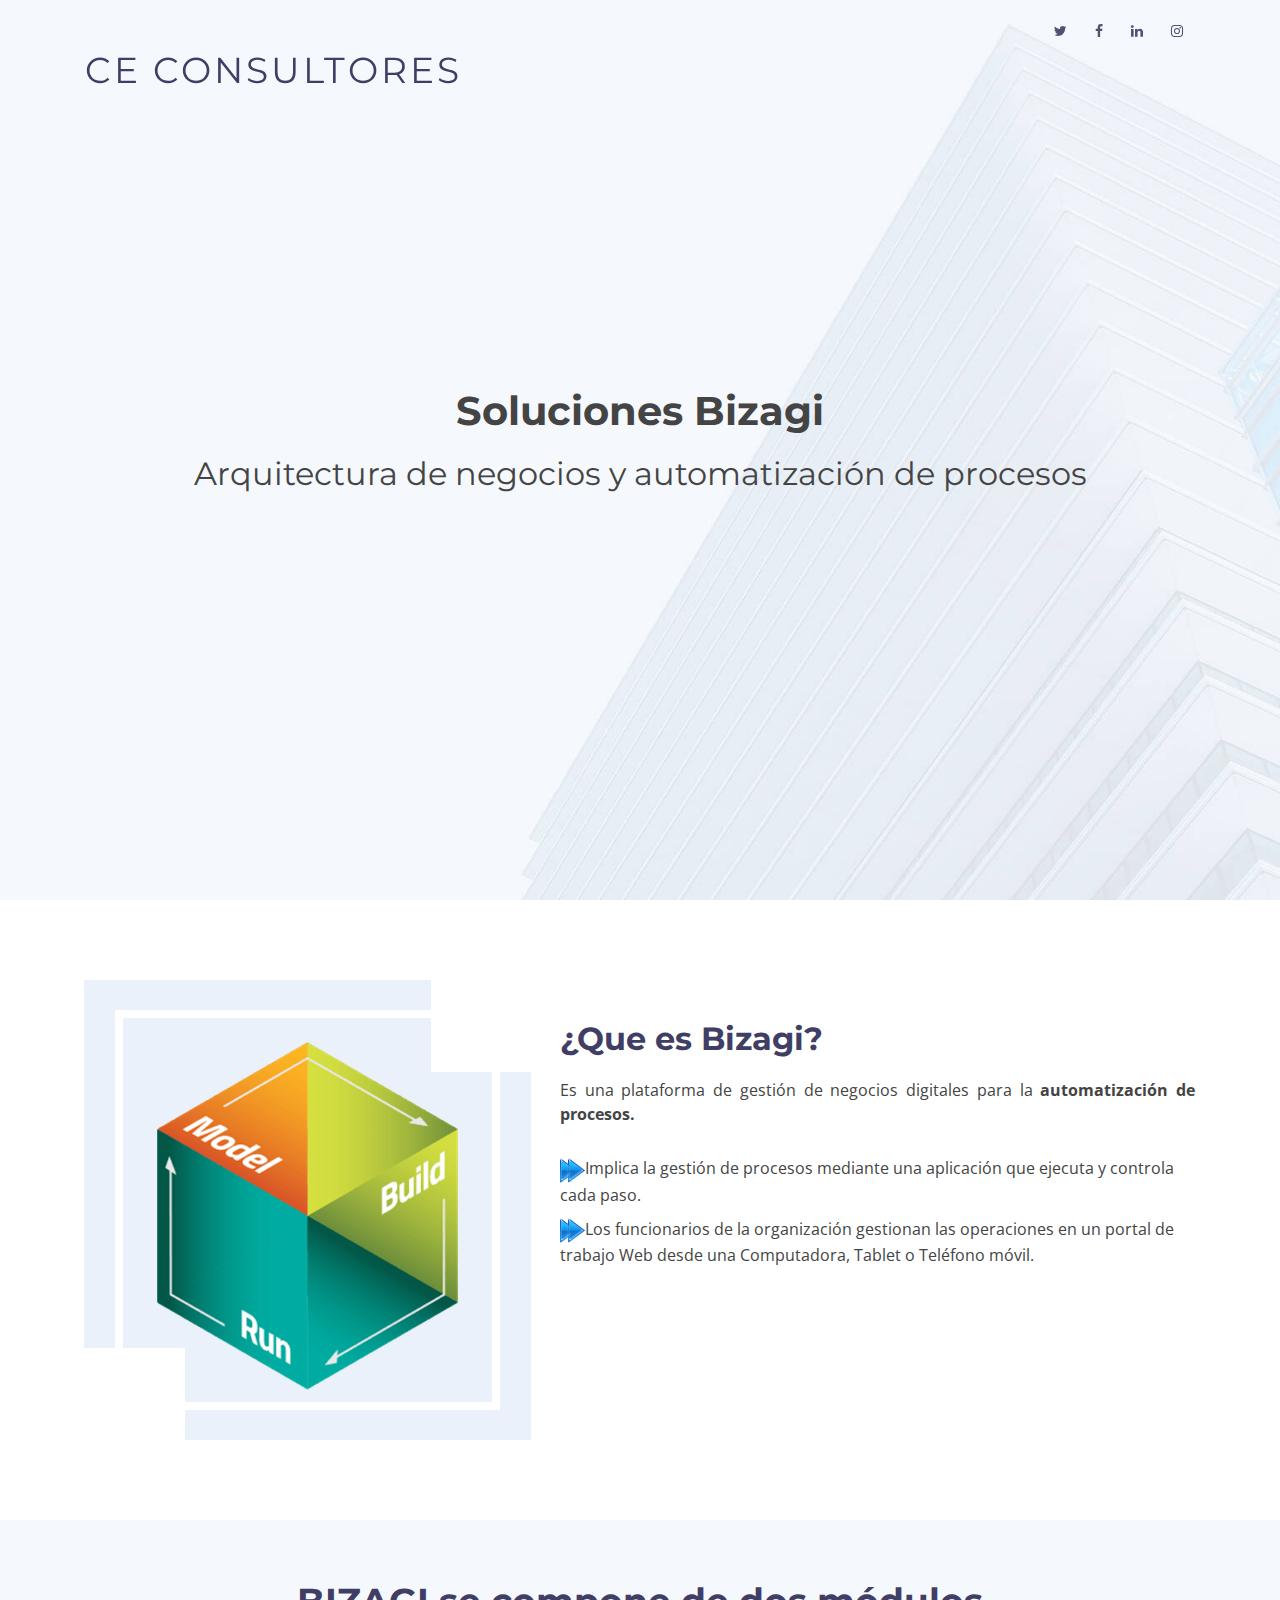
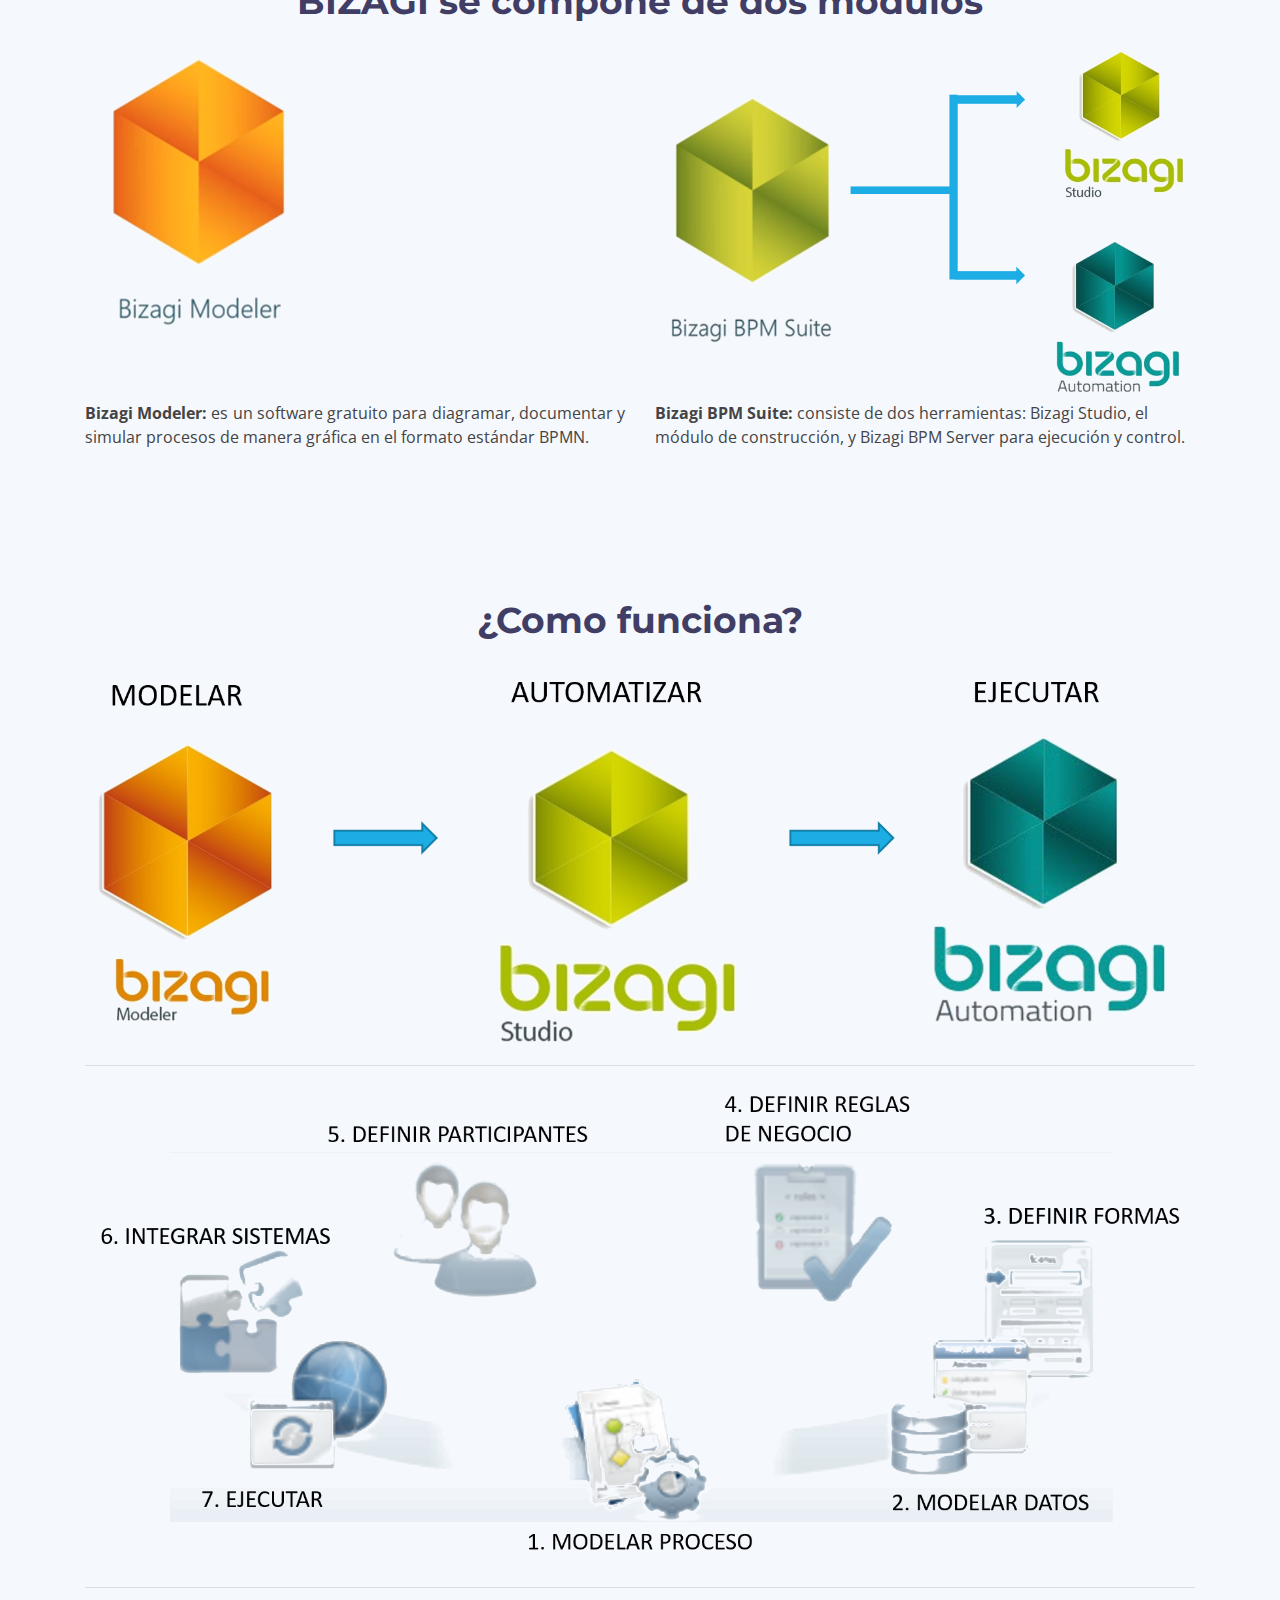
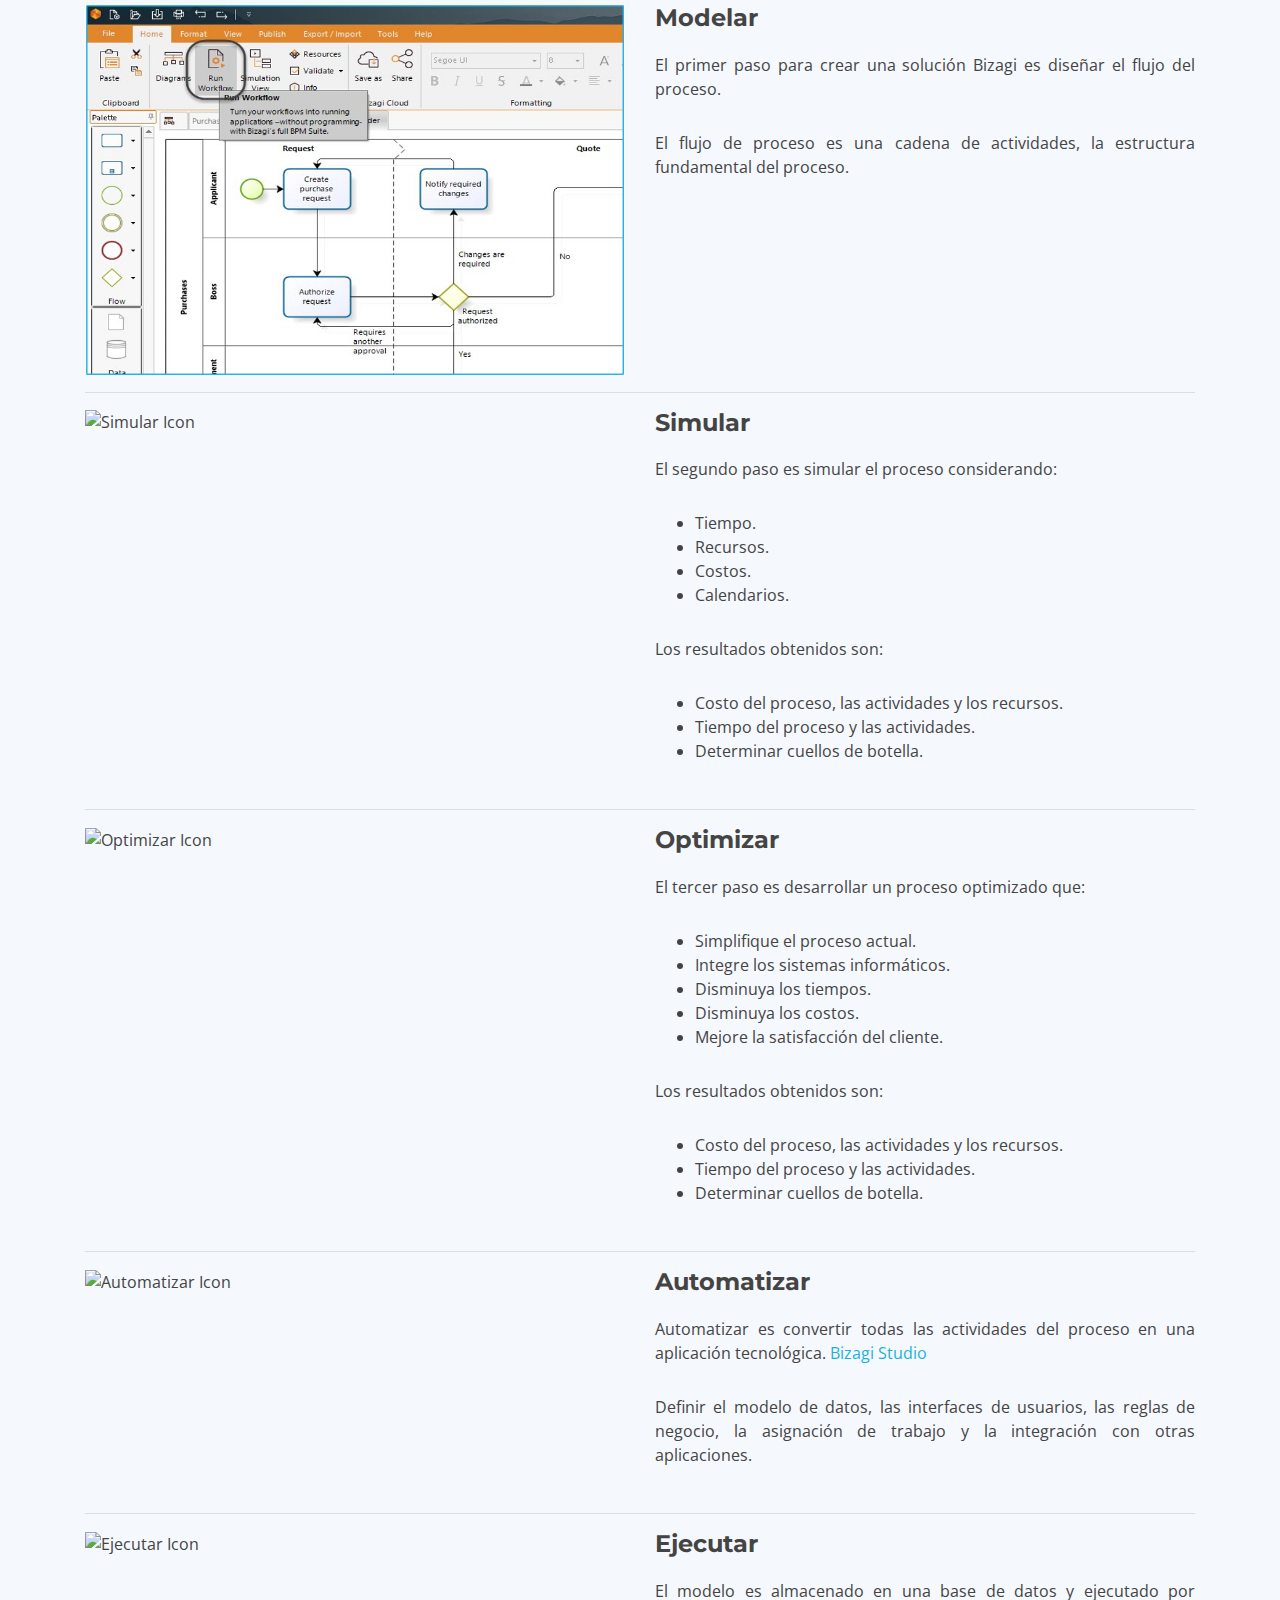
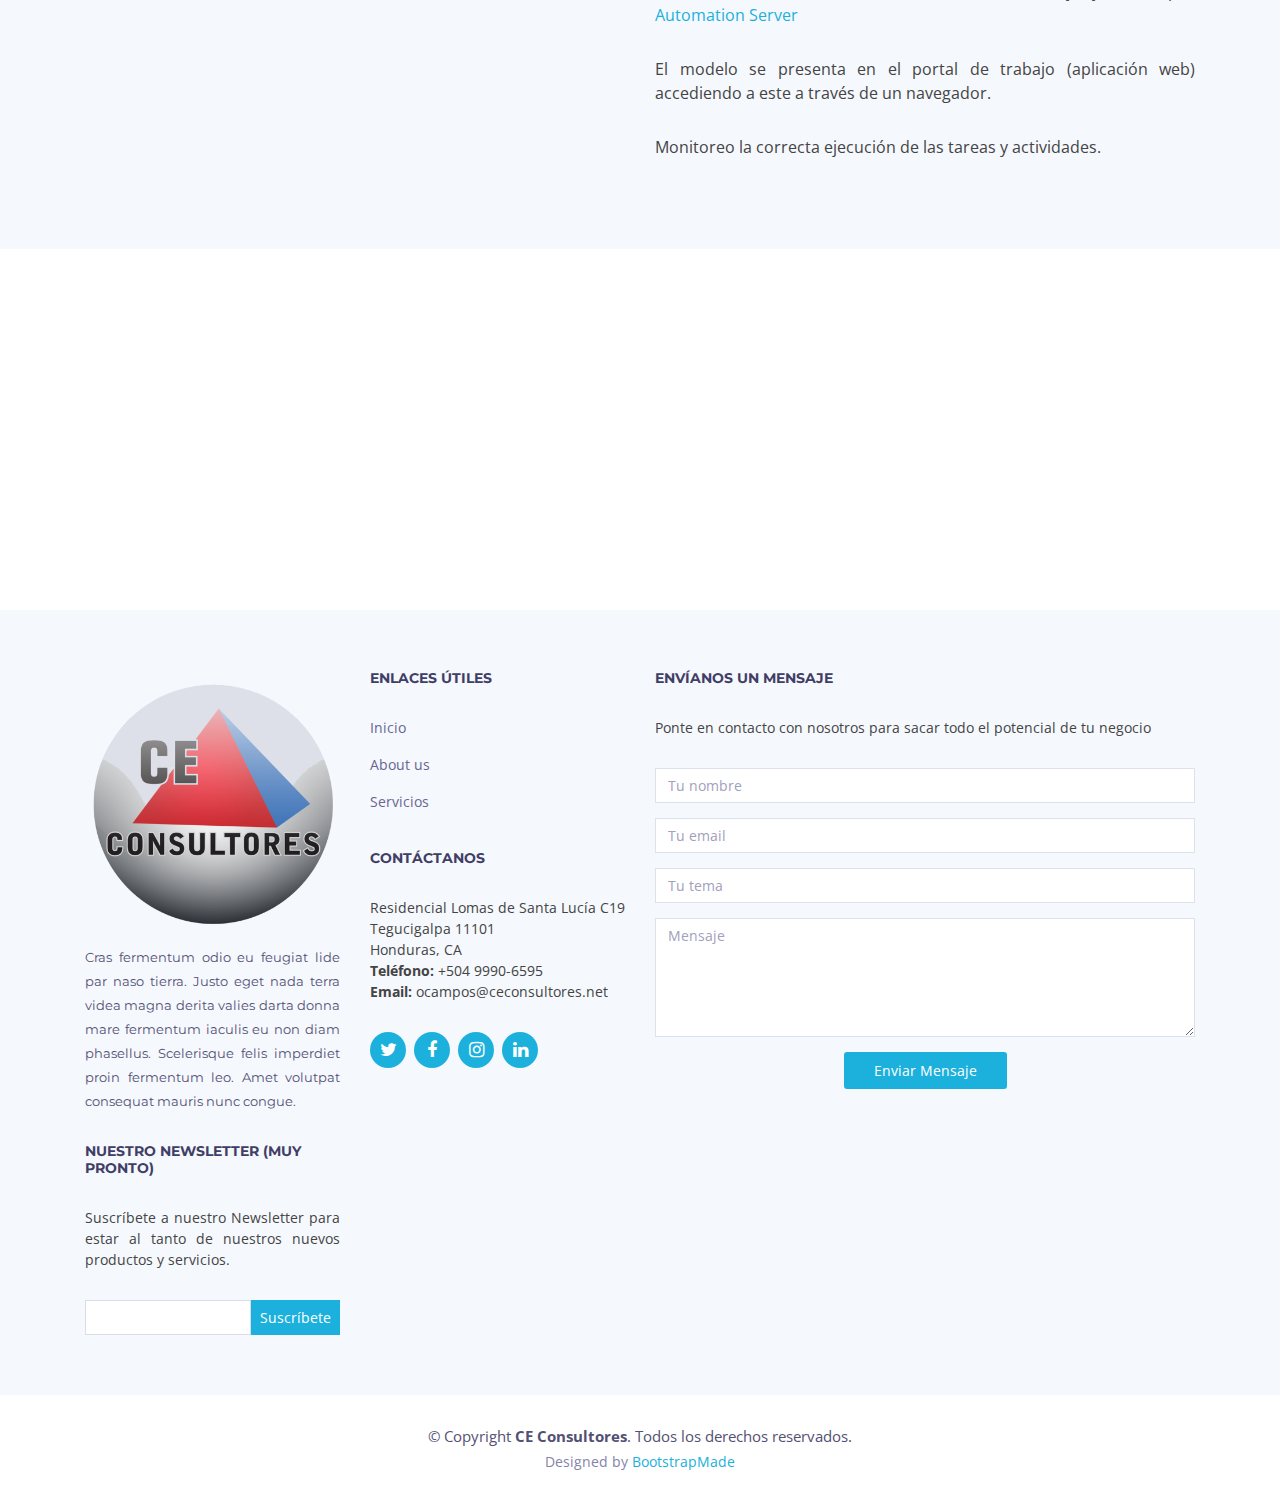
==== commit 6150a667: "New Bizagi Page v1 done." ====
--- a/Sections/soluciones-bizagi.html
+++ b/Sections/soluciones-bizagi.html
@@ -56,11 +56,11 @@
             <div class="logo float-left">
 
                 <!-- Uncomment below if you prefer to use an image logo -->
-                <h1 class="text-light"><a href="#intro" class="scrollto"><span>CE Consultores</span></a></h1>
-
-            </div>
-
-            <nav class="main-nav float-right d-none d-lg-block">
+                <h1 class="text-light"><a href="../index.html" class="scrollto"><span>CE Consultores</span></a></h1>
+
+            </div>
+
+            <!--<nav class="main-nav float-right d-none d-lg-block">
                 <ul>
                     <li class="active"><a href="#intro">Inicio</a></li>
                     <li><a href="#about">Conózcanos</a></li>
@@ -69,7 +69,7 @@
                     <li><a href="#team">Equipo</a></li>
                     <li><a href="#footer">Contáctanos</a></li>
                 </ul>
-            </nav><!-- .main-nav -->
+            </nav> .main-nav--> 
 
         </div>
     </header><!-- #header -->
@@ -79,9 +79,10 @@
     ============================-->
     <section id="intro" class="clearfix">
         <div class="container d-flex h-100">
-            
+
             <div class="row justify-content-center align-self-center">
                 <h1><b>Soluciones Bizagi</b></h1>
+                <h2>Arquitectura de negocios  y automatización de procesos</h2>
             </div>
 
         </div>
@@ -92,7 +93,6 @@
         <!--==========================
       introduction Section
     ============================-->
-
         <section id="about">
 
             <div class="container">
@@ -122,9 +122,8 @@
             </div>
 
         </section><!-- #about -->
-
         <!--==========================
-      Portfolio Section
+      Bizagi Modules
     ============================-->
         <section id="portfolio" class="section-bg">
             <div class="container">
@@ -158,468 +157,201 @@
                     </div>
                 </div>
 
-
-
-                <!--<div class="col-sm-4">
-                <h3>Column 3</h3>
-                <p>Lorem ipsum dolor sit amet, consectetur adipisicing elit...</p>
-                <p>Ut enim ad minim veniam, quis nostrud exercitation ullamco laboris...</p>
-            </div>-->
-                <!--Column 1
-            <div class="col-lg-3 wow fadeInUp">
-                <div class="member">
-                    <img src="../img/bizagi/bizagi_modules_1.png" class="img-fluid" alt="Logo Bizagi Modeler">
-                    <p>
-                        <b>Bizagi Modeler:</b> es un software gratuito para diagramar, documentar y simular procesos de manera gráfica en el formato estándar BPMN.
-                    </p>
-                </div>
-            </div>
-
-             Column 2
-            <div class="col-lg-3 wow fadeInUp">
-                <div class="member">
-                    <img src="../img/bizagi/bizagi_modules_2.png" class="img-fluid" alt="Logo Bizagi BPM Suite">
-                    <p>
-                        <b>Bizagi BPM Suite:</b> consiste de dos herramientas: Bizagi Studio, el módulo de construcción, y Bizagi BPM Server para ejecución y control.
-                    </p>
-                </div>
-            </div>-->
-
             </div>
         </section>
-        <!-- #portfolio -->
+        <!-- #Bizagi Modules -->
         <!--==========================
-      Bizagi Modules
-    ============================-->
-        <!--==========================
-      Services Section
-    ============================-->
-        <section id="services" class="section-bg">
-            <div class="container">
-
-                <header class="section-header">
-                    <h3>Servicios</h3>
-                    <p>Nuestra empresa ofrece una amplia gama de servicios de las siguientes áreas temáticas:</p>
-                </header>
-
-                <div class="row">
-
-                    <div class="col-md-6 col-lg-4 wow bounceInUp" data-wow-duration="1.4s">
-                        <div class="box">
-                            <div class="icon" style="background: #fceef3;"><i class="ion-ios-analytics-outline" style="color: #ff689b;"></i></div>
-                            <h4 class="title"><a href="">Planificación y diseño de proyectos.</a></h4>
-                            <!-- <p class="description"></p> -->
-                        </div>
-                    </div>
-                    <div class="col-md-6 col-lg-4 wow bounceInUp" data-wow-duration="1.4s">
-                        <div class="box">
-                            <div class="icon" style="background: #fff0da;"><i class="ion-ios-bookmarks-outline" style="color: #e98e06;"></i></div>
-                            <h4 class="title"><a href="">Monitoreo y Evaluación de proyectos.</a></h4>
-                            <!-- <p class="description"></p> -->
-                        </div>
-                    </div>
-
-                    <div class="col-md-6 col-lg-4 wow bounceInUp" data-wow-delay="0.1s" data-wow-duration="1.4s">
-                        <div class="box">
-                            <div class="icon" style="background: #e6fdfc;"><i class="ion-ios-paper-outline" style="color: #3fcdc7;"></i></div>
-                            <h4 class="title"><a href="">Análisis Institucional y Organizacional.</a></h4>
-                            <!-- <p class="description"></p> -->
-                        </div>
-                    </div>
-                    <div class="col-md-6 col-lg-4 wow bounceInUp" data-wow-delay="0.1s" data-wow-duration="1.4s">
-                        <div class="box">
-                            <div class="icon" style="background: #eafde7;"><i class="ion-ios-speedometer-outline" style="color:#41cf2e;"></i></div>
-                            <h4 class="title"><a href="">Desarrollo de Aplicaciones Informáticas.</a></h4>
-                            <!-- <p class="description"></p> -->
-                        </div>
-                    </div>
-
-                    <div class="col-md-6 col-lg-4 wow bounceInUp" data-wow-delay="0.2s" data-wow-duration="1.4s">
-                        <div class="box">
-                            <div class="icon" style="background: #e1eeff;"><i class="ion-ios-world-outline" style="color: #2282ff;"></i></div>
-                            <h4 class="title"><a href="">Auditoria de Sistemas de Información.</a></h4>
-                            <!-- <p class="description"></p> -->
-                        </div>
-                    </div>
-                    <div class="col-md-6 col-lg-4 wow bounceInUp" data-wow-delay="0.2s" data-wow-duration="1.4s">
-                        <div class="box">
-                            <div class="icon" style="background: #ecebff;"><i class="ion-ios-clock-outline" style="color: #8660fe;"></i></div>
-                            <h4 class="title"><a href="">Automatización y Optimización de Procesos Institucionales</a></h4>
-                            <!-- <p class="description"></p> -->
-                        </div>
-                    </div>
-
-                </div>
-
-            </div>
-        </section><!-- #services -->
-        <!--==========================
-      Why Us Section
-    ============================-->
-        <section id="why-us" class="wow fadeIn">
-            <div class="container-fluid">
-
-                <header class="section-header">
-                    <h3>¿Por qué elegirnos?</h3>
-                </header>
-
-                <div class="row">
-
-                    <div class="col-lg-6">
-                        <div class="why-us-img">
-                            <img src="../img/why-us.jpg" alt="" class="img-fluid">
-                        </div>
-                    </div>
-
-                    <div class="col-lg-6">
-                        <div class="why-us-content">
-                            <div class="features wow bounceInUp clearfix">
-                                <i class="fa fa-diamond" style="color: #f058dc;"></i>
-                                <h4>Misión</h4>
-                                <p>
-                                    Contribuir a que nuestros clientes administren eficiente y eficazmente sus organizaciones, basados en la planeación, el control interno,
-                                    el conocimiento de la organización, la experiencia y tecnología apropiada, que le permitan la toma de decisiones.
-                                </p>
-
-                                <p>Desarrollar un ambiente de trabajo en donde el personal pueda crear, aprender, crecer y sentirse importante en la organización.</p>
-
-                                <p>Crear una empresa con bases firmes que optimice la inversión de los accionistas.</p>
-                            </div>
-
-                            <div class="features wow bounceInUp clearfix">
-                                <i class="fa fa-object-group" style="color: #ffb774;"></i>
-                                <h4>Visión</h4>
-                                <p>Ser una firma consultoría reconocida nacional e internacionalmente, en constante investigación, manejada eficientemente y un modelo y líder en la prestación de servicios de apoyo a las organizaciones del sector público y privado.</p>
-                            </div>
-
-                        </div>
-
-                    </div>
-
-                </div>
-
-            </div>
-
-        </section>
-
-        <!--==========================
-      Portfolio Section
+        Como funciona Section
     ============================-->
         <section id="portfolio" class="section-bg">
             <div class="container">
                 <div class="section-header">
-                    <h3>Portafolio</h3>
-                    <p>
-                        Somos una empresa hondureña experta en desarrollo de software, fundada en el año 1999.
-                    </p>
-                </div>
-
-                <!-- Row 1 -->
-                <div class="row">
-
-                    <!-- Column 1 -->
-                    <div class="col-lg-3 col-md-6 wow fadeInUp">
-                        <div class="member">
-                            <img src="../img/portfolio/logo_MPP.png" class="img-fluid" alt="Logo MPP">
-                        </div>
-                    </div>
-
-                    <!-- Column 2 -->
-                    <div class="col-lg-9 col-md-6 wow fadeInUp">
-                        <p>
-                            <b>Manejo de Programas y Proyectos - PMI</b>
-                        </p>
-                    </div>
-
-                </div>
-
-                <!-- Row 2 -->
-                <div class="row">
-
-                    <!-- Column 1 -->
-                    <div class="col-lg-3 col-md-6 wow fadeInUp">
-                        <div class="member">
-                            <img src="../img/portfolio/logo_MCM.png" class="img-fluid" alt="Logo MCM">
-                        </div>
-                    </div>
-
-                    <!-- Column 2 -->
-                    <div class="col-lg-9 col-md-6 wow fadeInUp">
-                        <p>
-                            <b>Manejo Consultorios Médicos</b>
-                        </p>
-                    </div>
-
-                </div>
-
-                <!-- Row 3 -->
-                <div class="row">
-
-                    <!-- Column 1 -->
-                    <div class="col-lg-3 col-md-6 wow fadeInUp">
-                        <div class="member">
-                            <img src="../img/portfolio/logo_SIPCI.png" class="img-fluid" alt="Logo SIPCI">
-                        </div>
-                    </div>
-
-                    <!-- Column 2 -->
-                    <div class="col-lg-9 col-md-6 wow fadeInUp">
-                        <p>
-                            <b>Sistema de Participación Ciudana</b>
-                        </p>
-                    </div>
-
-                </div>
-
-                <!-- Row 4 -->
-                <div class="row">
-
-                    <!-- Column 1 -->
-                    <div class="col-lg-3 col-md-6 wow fadeInUp">
-                        <div class="member">
-                            <img src="../img/portfolio/logo_Bizagi.png" class="img-fluid" alt="Logo Bizagi">
-                        </div>
-                    </div>
-
-                    <!-- Column 2 -->
-                    <div class="col-lg-9 col-md-6 wow fadeInUp">
-                        <p>
-                            <b>Soluciones Bizagi</b>
-                        </p>
-                        <!--Brief Description of Bizagi Solutions.-->
-                        <p>
+                    <h3>¿Como funciona?</h3>
+                </div>
+
+                <!-- Como funciona Image -->
+                <img src="../img/bizagi/como_funciona.png" class="img-fluid" alt="Como funciona picture">
+
+                <hr />
+
+                <!--Pasos-->
+                <img src="../img/bizagi/como_funciona2.png" class="img-fluid" alt="Como funciona picture 2">
+
+                <hr />
+
+                <!-- Row 1 Modelar-->
+                <div class="row">
+                    <!--Bizagi Modelar-->
+                    <div class="col-md-6">
+                        <img src="../img/bizagi/modelar.png" class="img-fluid" alt="Modelar Icon">
+                    </div>
+                    <!--Description Bizagi Modeler-->
+                    <div class="col-md-6 about-content">
+                        <h4><b>Modelar</b></h4>
+                        <p>
+                            El primer paso para crear una solución Bizagi es diseñar el flujo del proceso.
+                        </p>
+                        <p>
+                            El flujo de proceso es una cadena de actividades, la estructura fundamental del proceso.
+                        </p>
+                    </div>
+                </div>
+
+                <hr />
+
+                <!-- Row 2 Simular -->
+                <div class="row">
+                    <!--Bizagi Simular-->
+                    <div class="col-md-6">
+                        <img src="../img/bizagi/simular.png" class="img-fluid" alt="Simular Icon">
+                    </div>
+                    <!--Description Bizagi Modeler-->
+                    <div class="col-md-6 about-content">
+                        <h4><b>Simular</b></h4>
+                        <p>
+                            El segundo paso es simular el proceso considerando:
                             <ul>
                                 <li>
-                                    Implica la gestión de procesos mediante una aplicación que ejecuta y controla cada paso.
-                                </li>
-                                <li>
-                                    Los funcionarios de la organización gestionan las operaciones en un portal de trabajo Web desde:
-                                    <ul>
-                                        <li>
-                                            Computadora.
-                                        </li>
-                                        <li>
-                                            Tablet.
-                                        </li>
-                                        <li>
-                                            Teléfono móvil.
-                                        </li>
-                                    </ul>
+                                    Tiempo.
+                                </li>
+                                <li>
+                                    Recursos.
+                                </li>
+                                <li>
+                                    Costos.
+                                </li>
+                                <li>
+                                    Calendarios.
                                 </li>
                             </ul>
                         </p>
-                        <a href="../Sections/soluciones-bizagi.html">Conocer más</a>
-                    </div>
-
+                        <p>
+                            Los resultados obtenidos son:
+                            <ul>
+                                <li>
+                                    Costo del proceso, las actividades y los recursos.
+                                </li>
+                                <li>
+                                    Tiempo del proceso y las actividades.
+                                </li>
+                                <li>
+                                    Determinar cuellos de botella.
+                                </li>
+                            </ul>
+                        </p>
+                    </div>
+                </div>
+
+                <hr />
+
+                <!-- Row 3 Optimizar -->
+                <div class="row">
+                    <!--Bizagi Simular-->
+                    <div class="col-md-6">
+                        <img src="../img/bizagi/optimizar.png" class="img-fluid" alt="Optimizar Icon">
+                    </div>
+                    <!--Description Bizagi Modeler-->
+                    <div class="col-md-6 about-content">
+                        <h4><b>Optimizar</b></h4>
+                        <p>
+                            El tercer paso es desarrollar un proceso optimizado que:
+                            <ul>
+                                <li>
+                                    Simplifique el proceso actual.
+                                </li>
+                                <li>
+                                    Integre los sistemas informáticos.
+                                </li>
+                                <li>
+                                    Disminuya los tiempos.
+                                </li>
+                                <li>
+                                    Disminuya los costos.
+                                </li>
+                                <li>
+                                    Mejore la satisfacción del cliente.
+                                </li>
+                            </ul>
+                        </p>
+                        <p>
+                            Los resultados obtenidos son:
+                            <ul>
+                                <li>
+                                    Costo del proceso, las actividades y los recursos.
+                                </li>
+                                <li>
+                                    Tiempo del proceso y las actividades.
+                                </li>
+                                <li>
+                                    Determinar cuellos de botella.
+                                </li>
+                            </ul>
+                        </p>
+                    </div>
+                </div>
+
+                <hr />
+
+                <!-- Row 4 Automatizar -->
+                <div class="row">
+                    <!--Bizagi Simular-->
+                    <div class="col-md-6">
+                        <img src="../img/bizagi/automatizar.png" class="img-fluid" alt="Automatizar Icon">
+                    </div>
+                    <!--Description Bizagi Modeler-->
+                    <div class="col-md-6 about-content">
+                        <h4><b>Automatizar</b></h4>
+                        <p>
+                            Automatizar es convertir todas las actividades del proceso en una aplicación tecnológica. <a href="http://help.bizagi.com/bpm-suite/es/index.html?process_automation.htm">Bizagi Studio</a>
+                        </p>
+                        <p>
+                            Definir el modelo de datos, las interfaces de usuarios, las reglas de negocio, la asignación de trabajo y la integración con otras aplicaciones.
+                        </p>
+                    </div>
+                </div>
+
+                <hr />
+
+                <!-- Row 5 Ejecutar -->
+                <div class="row">
+                    <!--Bizagi Simular-->
+                    <div class="col-md-6">
+                        <img src="../img/bizagi/ejecutar.png" class="img-fluid" alt="Ejecutar Icon">
+                    </div>
+                    <!--Description Bizagi Modeler-->
+                    <div class="col-md-6 about-content">
+                        <h4><b>Ejecutar</b></h4>
+                        <p>
+                            El modelo es almacenado en una base de datos y ejecutado por <a href="http://help.bizagi.com/bpm-suite/es/index.html?process_execution.htm">Automation Server</a>
+                        </p>
+                        <p>
+                            El modelo se presenta en el portal de trabajo (aplicación web) accediendo a este a través de un navegador.
+                        </p>
+                        <p>
+                            Monitoreo la correcta ejecución de las tareas y actividades.
+                        </p>
+                    </div>
                 </div>
 
             </div>
         </section>
-        <!-- #portfolio -->
+        <!-- #Como funciona Section -->
+
         <!--==========================
       Clients Section
     ============================-->
-        <section id="testimonials">
-            <div class="container">
-
-                <header class="section-header">
-                    <h3>Testimonios</h3>
-                </header>
-
-                <div class="row justify-content-center">
-                    <div class="col-lg-8">
-
-                        <div class="owl-carousel testimonials-carousel wow fadeInUp">
-
-                            <div class="testimonial-item">
-                                <img src="../img/testimonial-1.jpg" class="testimonial-img" alt="">
-                                <h3>Saul Goodman</h3>
-                                <h4>Ceo &amp; Founder</h4>
-                                <p>
-                                    Proin iaculis purus consequat sem cure digni ssim donec porttitora entum suscipit rhoncus. Accusantium quam, ultricies eget id, aliquam eget nibh et. Maecen aliquam, risus at semper.
-                                </p>
-                            </div>
-
-                            <div class="testimonial-item">
-                                <img src="../img/testimonial-2.jpg" class="testimonial-img" alt="">
-                                <h3>Sara Wilsson</h3>
-                                <h4>Designer</h4>
-                                <p>
-                                    Export tempor illum tamen malis malis eram quae irure esse labore quem cillum quid cillum eram malis quorum velit fore eram velit sunt aliqua noster fugiat irure amet legam anim culpa.
-                                </p>
-                            </div>
-
-                            <div class="testimonial-item">
-                                <img src="../img/testimonial-3.jpg" class="testimonial-img" alt="">
-                                <h3>Jena Karlis</h3>
-                                <h4>Store Owner</h4>
-                                <p>
-                                    Enim nisi quem export duis labore cillum quae magna enim sint quorum nulla quem veniam duis minim tempor labore quem eram duis noster aute amet eram fore quis sint minim.
-                                </p>
-                            </div>
-
-                            <div class="testimonial-item">
-                                <img src="../img/testimonial-4.jpg" class="testimonial-img" alt="">
-                                <h3>Matt Brandon</h3>
-                                <h4>Freelancer</h4>
-                                <p>
-                                    Fugiat enim eram quae cillum dolore dolor amet nulla culpa multos export minim fugiat minim velit minim dolor enim duis veniam ipsum anim magna sunt elit fore quem dolore labore illum veniam.
-                                </p>
-                            </div>
-
-                        </div>
-
-                    </div>
-                </div>
-
-
-            </div>
-        </section><!-- #testimonials -->
-        <!--==========================
-      Team Section
-    ============================-->
-        <section id="team" class="section-bg">
-            <div class="container">
-                <div class="section-header">
-                    <h3>Equipo</h3>
-                    <p>CE Consultores está formada por un equipo de profesionales multidisciplinarios  en las áreas de: Administración de Proyectos y Sistemas de Información.  A continuación se presenta resumen de algunos de ellos:</p>
-                </div>
-
-                <!-- Row 1 -->
-                <div class="row">
-
-                    <!-- Column 1 -->
-                    <div class="col-lg-3 col-md-6 wow fadeInUp">
-                        <div class="member">
-                            <img src="../img/team/pic_otoniel_campos.jpg" class="img-fluid" alt="Foto Otoniel Campos">
-                            <div class="member-info">
-                                <div class="member-info-content">
-                                    <h4>Ing. Otoniel Campos</h4>
-                                    <span>Gerente General</span>
-                                    <div class="social">
-                                        <a href=""><i class="fa fa-twitter"></i></a>
-                                        <a href=""><i class="fa fa-facebook"></i></a>
-                                        <a href=""><i class="fa fa-google-plus"></i></a>
-                                        <a href="https://www.linkedin.com/in/otoniel-campos-7645b829/" target="_blank"><i class="fa fa-linkedin"></i></a>
-                                    </div>
-                                </div>
-                            </div>
-                        </div>
-                    </div>
-
-                    <!-- Column 2 -->
-                    <div class="col-lg-9 col-md-6 wow fadeInUp">
-                        <p>Ingeniero en Computación y Master en Administración de Empresas, con más de 20 años de experiencia en desarrollo de herramientas informáticas y consultor en temas de planificación, monitoreo y evaluación de proyectos. Es socio fundador (1999) de la firma CE Consultores en la cual ha dirigido consultorías en las áreas de su especialización, en instituciones como el Banco Interamericano de Desarrollo (BID), Banco Mundial (BM),Agencia Internacional de Energía Atómica (AIEA) y secretarías de estado de diferentes países de Latinoamérica. Actualmente, dirige el desarrollo de MPP©, herramienta informática especializada en el manejo y gestión de programas y proyectos, utilizando como base la gestión por resultados.</p>
-                    </div>
-
-                </div>
-
-                <!-- Row 2 -->
-                <div class="row">
-
-                    <!-- Column 1 -->
-                    <div class="col-lg-3 col-md-6 wow fadeInUp" data-wow-delay="0.1s">
-                        <div class="member">
-                            <img src="../img/no-pic.png" class="img-fluid" alt="Foto José Orlando Escobar">
-                            <div class="member-info">
-                                <div class="member-info-content">
-                                    <h4>José Orlando Escobar</h4>
-                                    <span>Programador Senior</span>
-                                    <div class="social">
-                                        <a href=""><i class="fa fa-twitter"></i></a>
-                                        <a href=""><i class="fa fa-facebook"></i></a>
-                                        <a href=""><i class="fa fa-google-plus"></i></a>
-                                        <a href=""><i class="fa fa-linkedin"></i></a>
-                                    </div>
-                                </div>
-                            </div>
-                        </div>
-                    </div>
-
-                    <!-- Column 2 -->
-                    <div class="col-lg-9 col-md-6 wow fadeInUp">
-                        <p>Pasante universitario (90% completado) de la carrera de Ingeniería en Ciencias de la Computación en la Universidad Católica de Honduras. Tiene conocimientos en herramientas de construcción de software tales como: Visual C/C++, Visual Basic .NET y GeNexus 8.0, así como en el manejo y administración de bases de datos en SQL Server y Microsoft Access. Actualmente es el responsable del desarrollo de la aplicación MPP (Management for Programs and Projects), SIPMEP (Sistema Integrado de Planificación, Monitoreo y Evaluación de Proyectos) y SMO (Sistema de Monitoreo Operativo).</p>
-                    </div>
-
-                </div>
-
-                <!-- Row 3 -->
-                <div class="row">
-
-                    <!-- Column 1 -->
-                    <div class="col-lg-3 col-md-6 wow fadeInUp" data-wow-delay="0.2s">
-                        <div class="member">
-                            <img src="../img/no-pic.png" class="img-fluid" alt="Foto Miguel Ángel Calderón">
-                            <div class="member-info">
-                                <div class="member-info-content">
-                                    <h4>Miguel Ángel Calderón</h4>
-                                    <span>Programador Lead Aplicaciones Web</span>
-                                    <div class="social">
-                                        <a href=""><i class="fa fa-twitter"></i></a>
-                                        <a href=""><i class="fa fa-facebook"></i></a>
-                                        <a href=""><i class="fa fa-google-plus"></i></a>
-                                        <a href=""><i class="fa fa-linkedin"></i></a>
-                                    </div>
-                                </div>
-                            </div>
-                        </div>
-                    </div>
-
-                    <!-- Column 2 -->
-                    <div class="col-lg-9 col-md-6 wow fadeInUp">
-                        <p>Especialista en el desarrollo de software utilizando herramientas orientadas a objetos MS Visual Basic (V6.0 y v.NET) y JAVA para diferentes plataformas de hardware. Tiene amplia experiencia en las bases de datos MS SQL Server y MS Access. Ha desarrollado una variada y extensa cantidad de aplicaciones administrativas para agilizar procesos y también técnicas para aumentar la productividad en la programación. Actualmente es el responsable del desarrollo de la aplicación MPP (Management for Programs and Projects) y MCM (Manejador de Consultorios Médicos).</p>
-                    </div>
-
-                </div>
-
-                <!-- Row 4 -->
-                <div class="row">
-
-                    <!-- Column 1 -->
-                    <div class="col-lg-3 col-md-6 wow fadeInUp" data-wow-delay="0.1s">
-                        <div class="member">
-                            <img src="../img/team/pic_otoniel_jose.jpg" class="img-fluid" alt="Foto Otoniel José Campos">
-                            <div class="member-info">
-                                <div class="member-info-content">
-                                    <h4>Otoniel José Campos</h4>
-                                    <span>Programador Senior</span>
-                                    <div class="social">
-                                        <a href="https://twitter.com/blackHawkDown16" target="_blank"><i class="fa fa-twitter"></i></a>
-                                        <a href="https://www.facebook.com/otto.campos.104" target="_blank"><i class="fa fa-facebook"></i></a>
-                                        <a href="" target="_blank"><i class="fa fa-google-plus"></i></a>
-                                        <a href="https://www.linkedin.com/in/otoniel-jos%C3%A9-campos-escobar-041a5496/" target="_blank"><i class="fa fa-linkedin"></i></a>
-                                    </div>
-                                </div>
-                            </div>
-                        </div>
-                    </div>
-
-                    <!-- Column 2 -->
-                    <div class="col-lg-9 col-md-6 wow fadeInUp">
-                        <p>Ingeniero en Computación. Tiene conocimientos en herramientas de construcción de software tales como: Visual C/C++, Visual Basic .NET y GeNexus 8.0, así como en el manejo y administración de bases de datos en SQL Server y Microsoft Access. Actualmente es el responsable del desarrollo de la aplicación MPP (Management for Programs and Projects), SIPMEP (Sistema Integrado de Planificación, Monitoreo y Evaluación de Proyectos) y SMO (Sistema de Monitoreo Operativo).</p>
-                    </div>
-
-                </div>
-
-            </div>
-        </section><!-- #team -->
-        <!--==========================
-      Clients Section
-    ============================-->
         <section id="clients" class="wow fadeInUp">
             <div class="container">
 
                 <header class="section-header">
-                    <h3>Nuestro Clientes</h3>
+                    <h3>Organizaciones que han implementado Bizagi</h3>
                 </header>
 
                 <div class="owl-carousel clients-carousel">
-                    <img src="../img/clients/logo_Banco_Mundial.png" alt="Logo Banco Mundial">
-                    <img src="../img/clients/logo_BID.png" alt="Logo BID">
-                    <img src="../img/clients/logo_FAO.png" alt="Logo FAO">
-                    <img src="../img/clients/logo_GIZ.png" alt="Logo GIZ">
-                    <img src="../img/clients/logo_IAEA.png" alt="Logo IAEA">
-                    <img src="../img/clients/logo_IUCN.png" alt="Logo IUCN">
+                    <img src="../img/bizagi/organizations/bancolombia.png" alt="Logo Bancolombia">
+                    <img src="../img/bizagi/organizations/colpensiones.png" alt="Logo Colpensiones">
+                    <img src="../img/bizagi/organizations/instituto_credito_oficial.png" alt="Logo Instituto Credito Oficial">
+                    <img src="../img/bizagi/organizations/manpower_group.png" alt="Logo Manpower Group">
                 </div>
 
             </div>
@@ -646,7 +378,7 @@
                                     </div>
 
                                     <div class="footer-newsletter">
-                                        <h4>Nuestro Newsletter</h4>
+                                        <h4>Nuestro Newsletter (muy pronto)</h4>
                                         <p>Suscríbete a nuestro Newsletter para estar al tanto de nuestros nuevos productos y servicios.</p>
                                         <form action="" method="post">
                                             <input type="email" name="email"><input type="submit" value="Suscríbete">
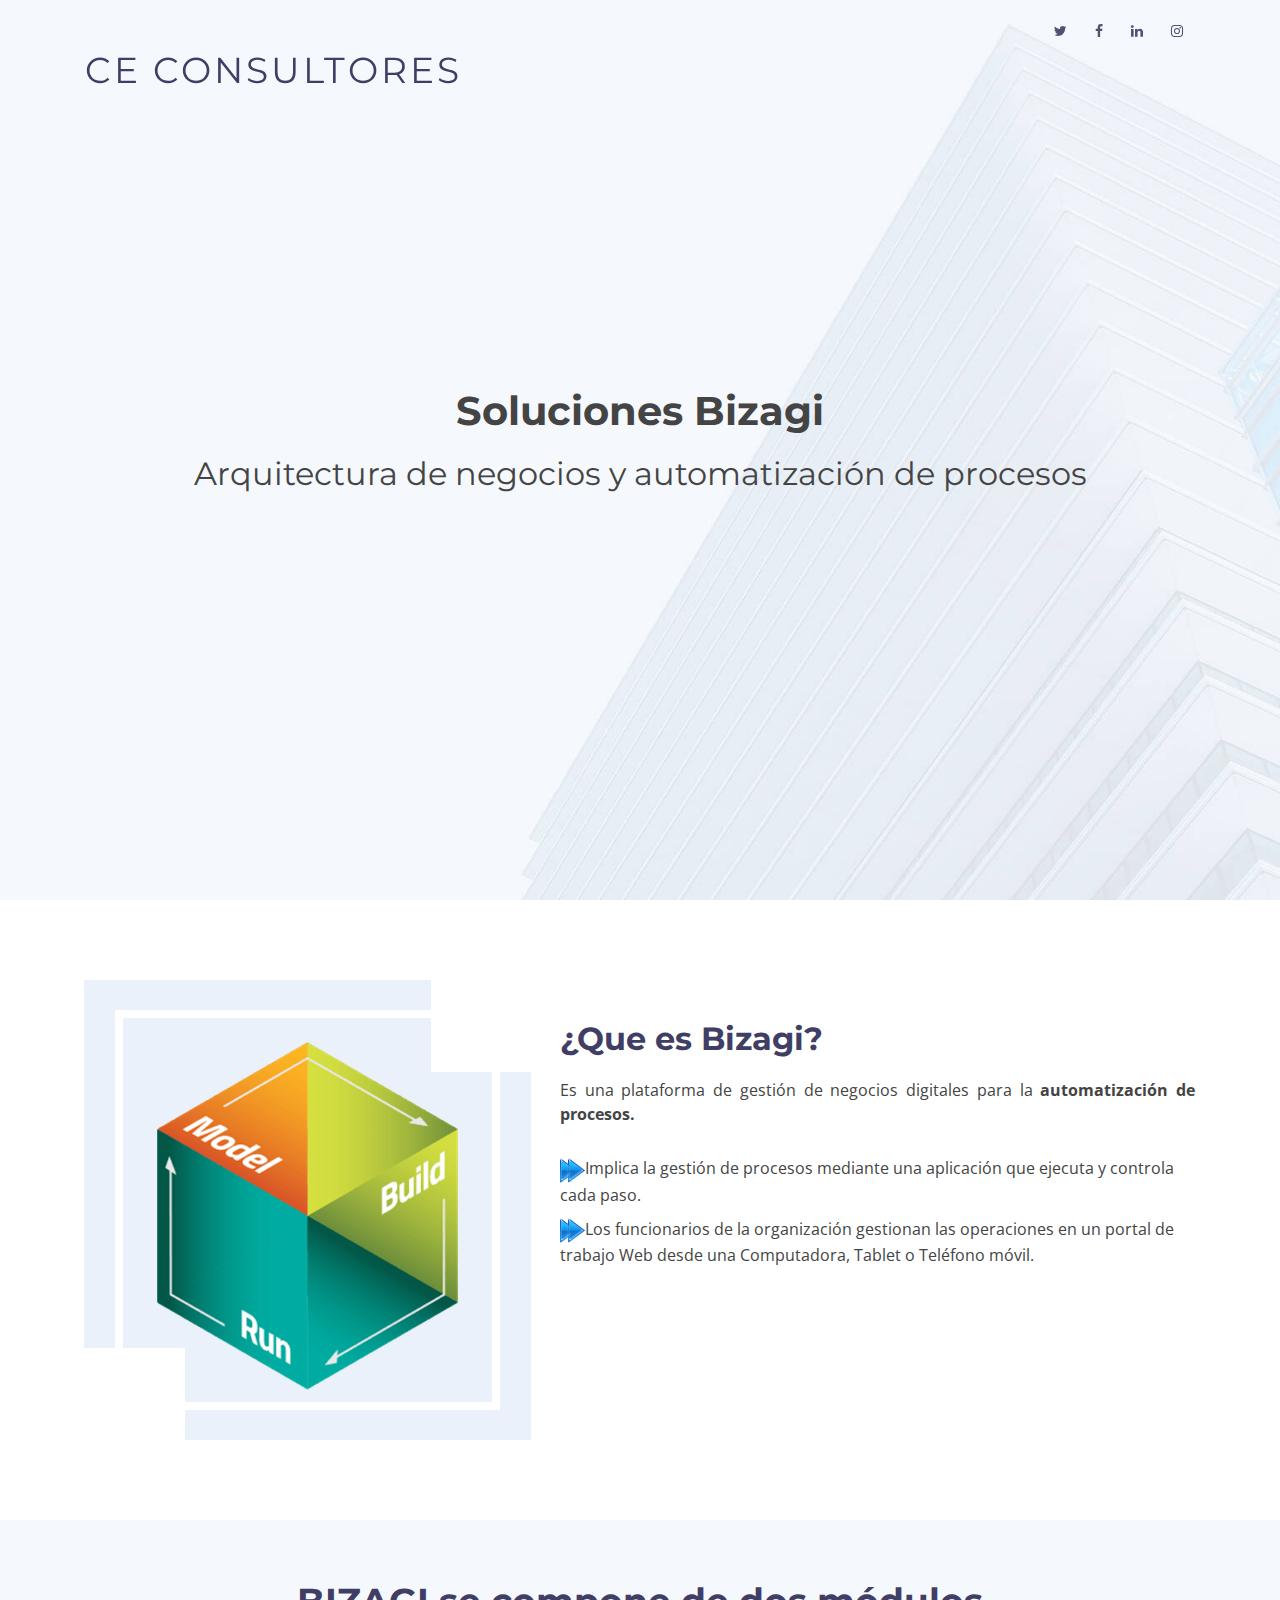
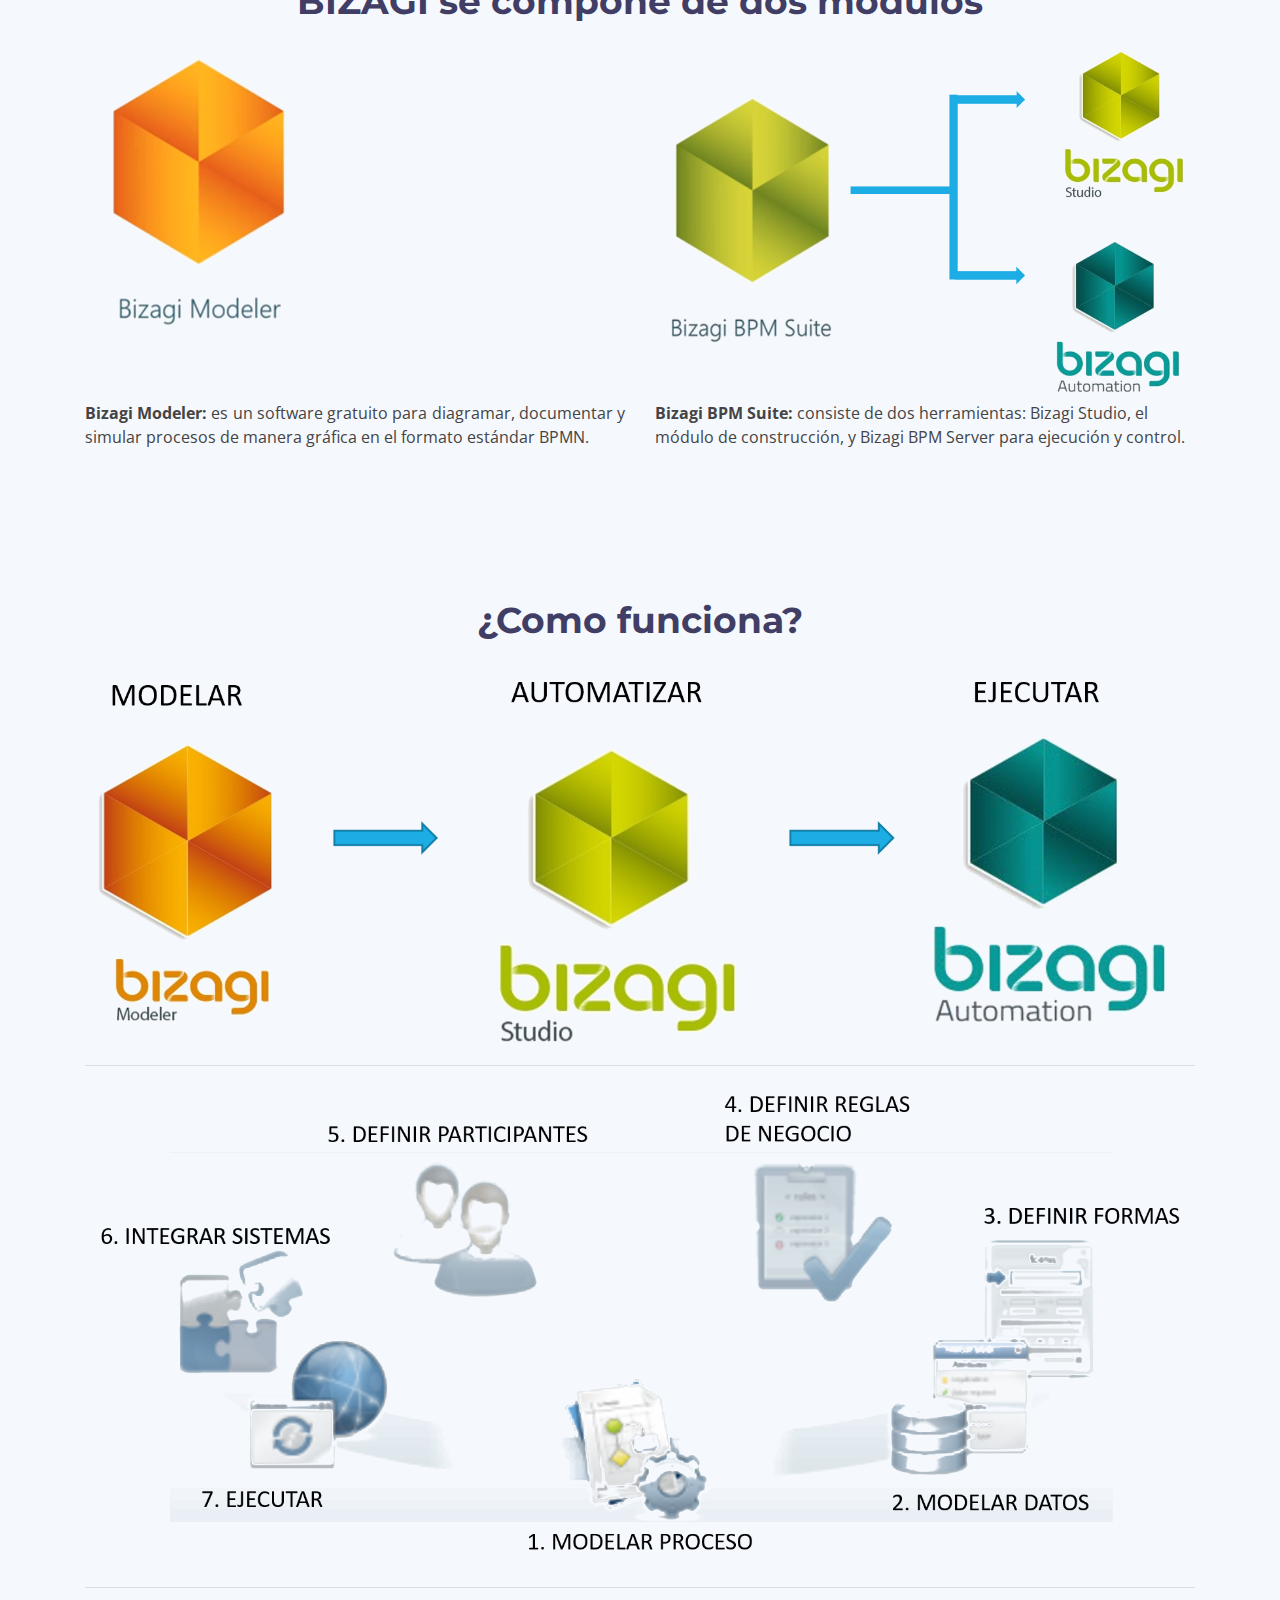
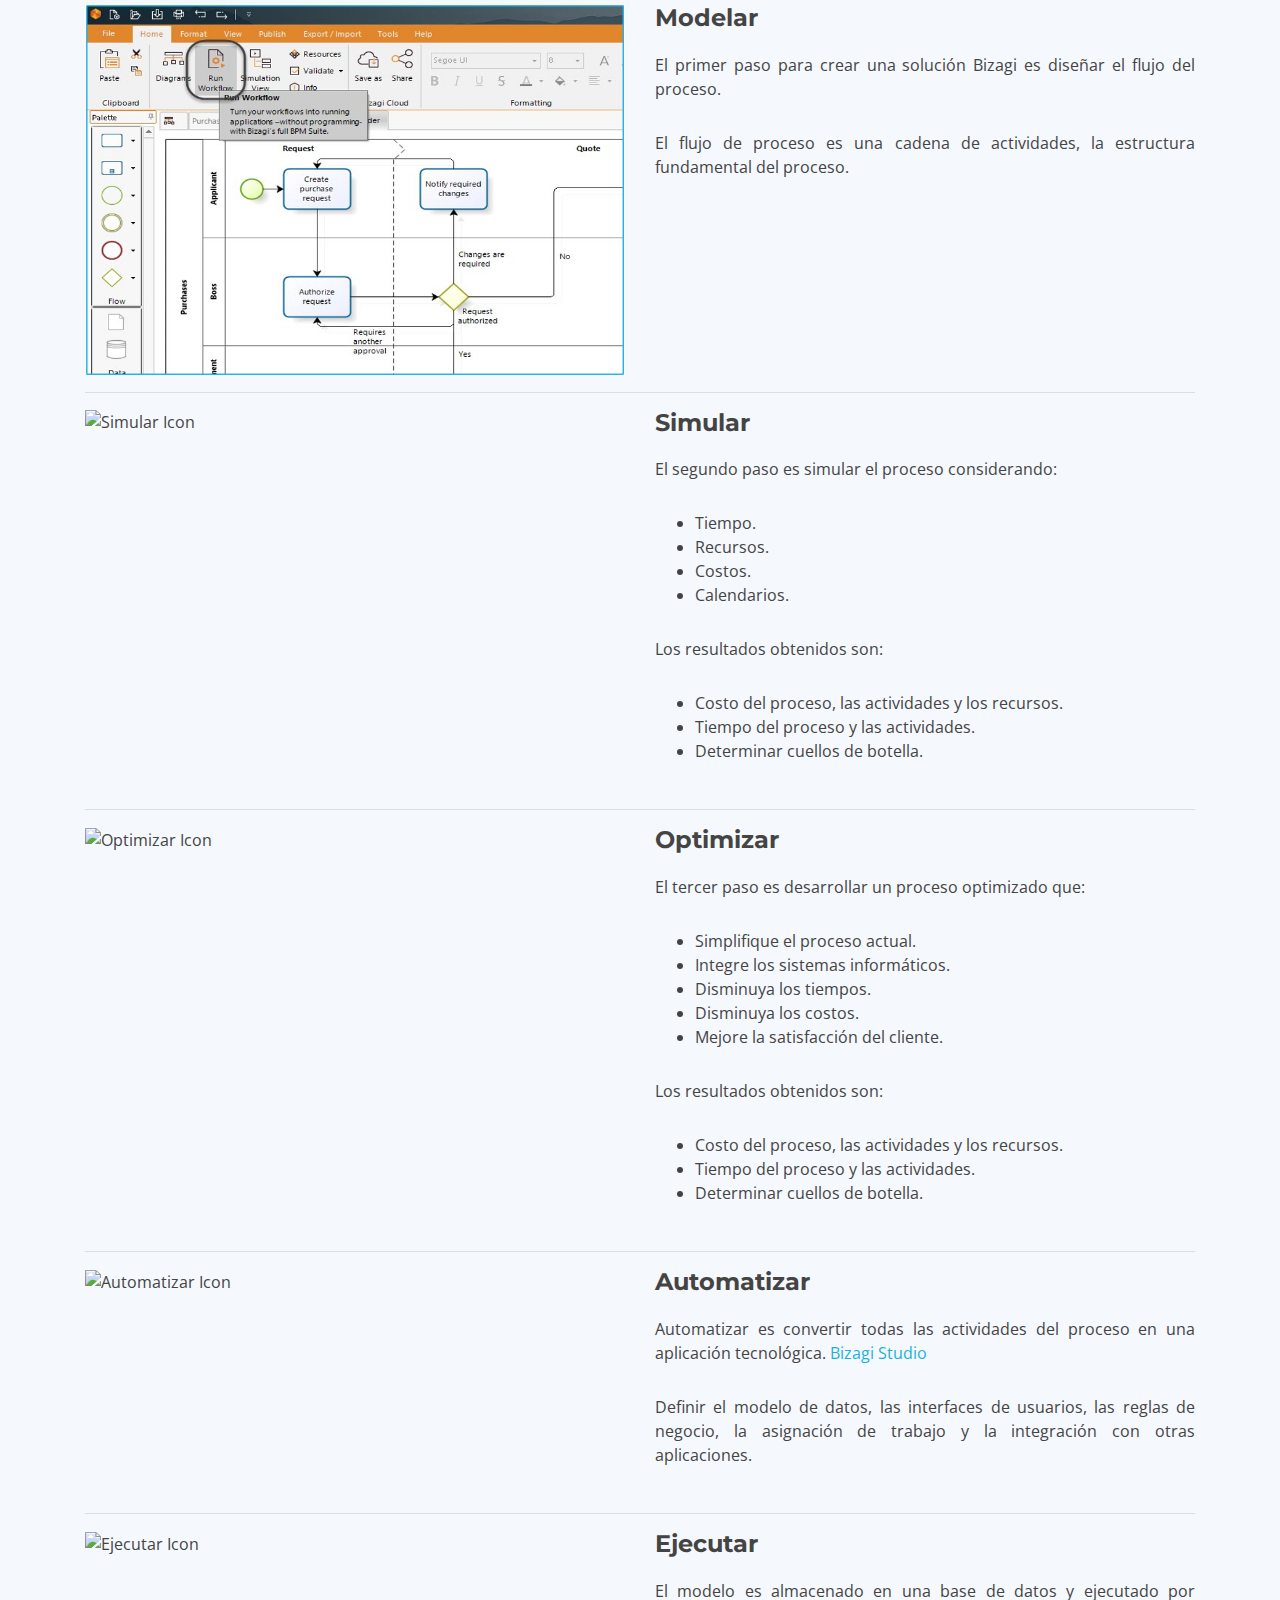
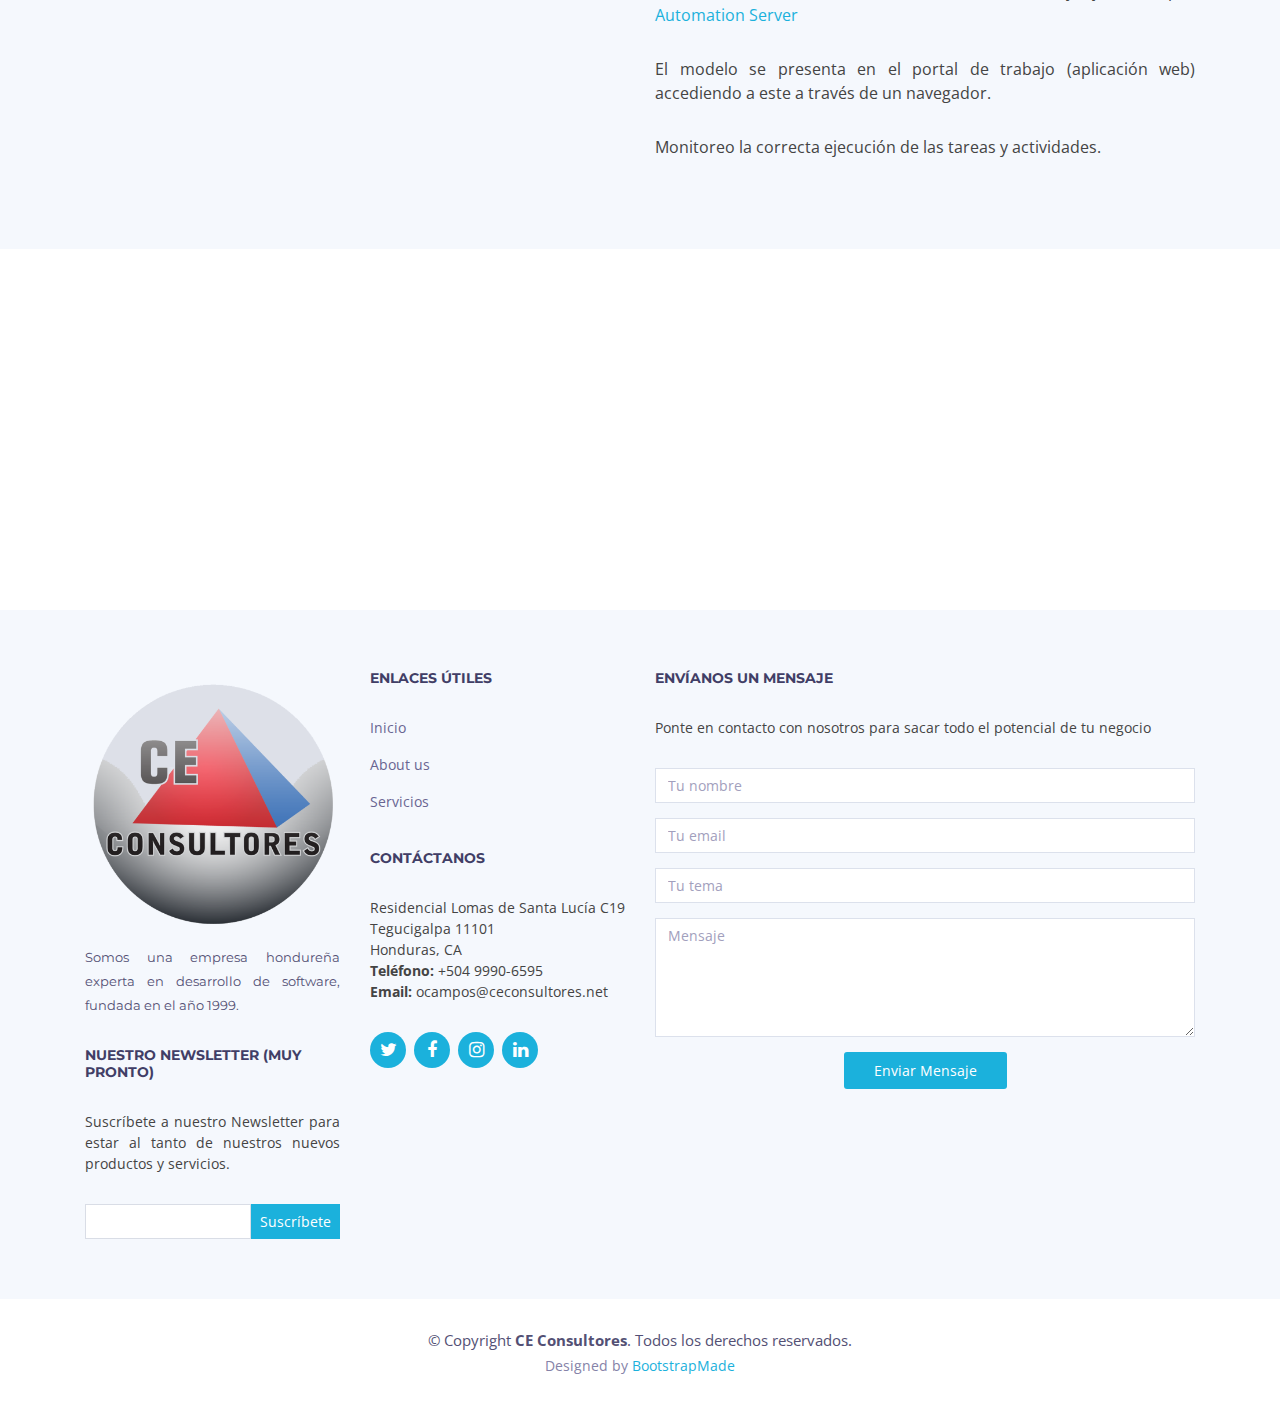
==== commit 53e47068: "Added new team members:" ====
--- a/Sections/soluciones-bizagi.html
+++ b/Sections/soluciones-bizagi.html
@@ -40,6 +40,7 @@
     ============================-->
     <header id="header">
 
+        <!--Contains the social links of CE Consultores.-->
         <div id="topbar">
             <div class="container">
                 <div class="social-links">
@@ -51,8 +52,10 @@
             </div>
         </div>
 
+        <!--CE Consultores Logo-->
         <div class="container">
 
+            <!--CE Consultores Logo-->
             <div class="logo float-left">
 
                 <!-- Uncomment below if you prefer to use an image logo -->
@@ -60,19 +63,9 @@
 
             </div>
 
-            <!--<nav class="main-nav float-right d-none d-lg-block">
-                <ul>
-                    <li class="active"><a href="#intro">Inicio</a></li>
-                    <li><a href="#about">Conózcanos</a></li>
-                    <li><a href="#services">Servicios</a></li>
-                    <li><a href="#portfolio">Portafolio</a></li>
-                    <li><a href="#team">Equipo</a></li>
-                    <li><a href="#footer">Contáctanos</a></li>
-                </ul>
-            </nav> .main-nav--> 
-
         </div>
-    </header><!-- #header -->
+    </header>
+    <!-- #header -->
 
     <!--==========================
       Intro Section
@@ -374,7 +367,7 @@
                                     <div class="footer-info">
                                         <!-- <h3>CE Consultores</h3> -->
                                         <img id="ce-logo" src="../img/logo2.png" alt="" class="img-fluid">
-                                        <p>Cras fermentum odio eu feugiat lide par naso tierra. Justo eget nada terra videa magna derita valies darta donna mare fermentum iaculis eu non diam phasellus. Scelerisque felis imperdiet proin fermentum leo. Amet volutpat consequat mauris nunc congue.</p>
+                                        <p>Somos una empresa hondureña experta en desarrollo de software, fundada en el año 1999.</p>
                                     </div>
 
                                     <div class="footer-newsletter">
